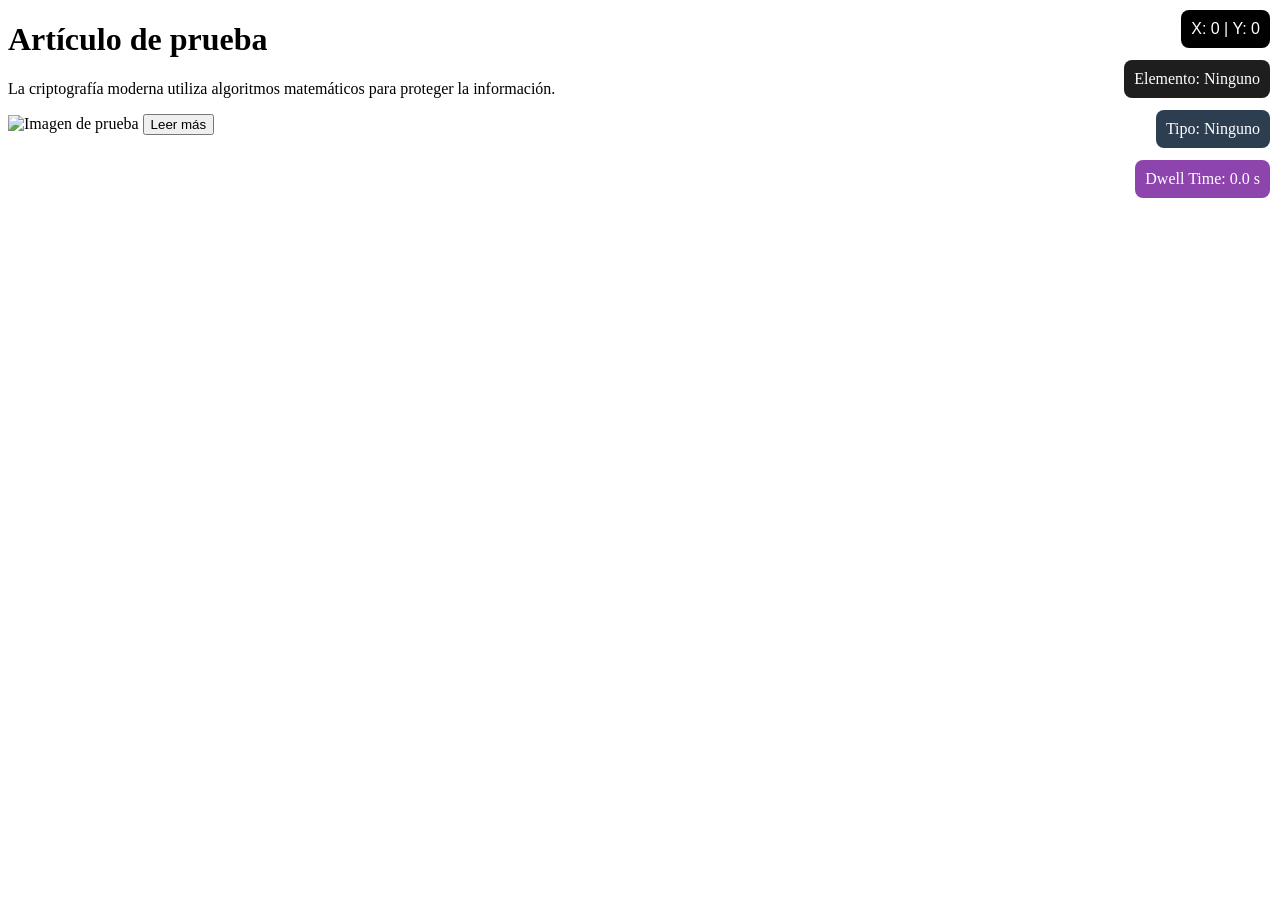
==== frontend/index.html @ d31e35bb "Implementacion de captura y tiempo" ====
<!DOCTYPE html>
<html lang="es">
<head>
    <meta charset="UTF-8">
    <title>Gaze Assistant</title>
    <link rel="stylesheet" href="css/styles.css">
</head>
<body>

    <h1>Artículo de prueba</h1>

    <p>
        La criptografía moderna utiliza algoritmos matemáticos para proteger la información.
    </p>

    <img src="https://via.placeholder.com/300" alt="Imagen de prueba">

    <button>Leer más</button>

    

    <div id="gaze-info">
        X: 0 | Y: 0
    </div>

    <div id="current-element">
        Elemento: Ninguno
    </div>

    <div id="content-type">
        Tipo: Ninguno
    </div>
    
    <div id="dwell-time">
        Dwell Time: 0.0 s
    </div>

    <script src="js/gaze.js"></script>
</body>
</html>
---- frontend/css/styles.css ----
#gaze-info {

    position: fixed;

    top: 10px;
    right: 10px;

    background: black;
    color: white;

    padding: 10px;

    border-radius: 8px;

    font-family: Arial;
}

#current-element {

    position: fixed;

    top: 60px;
    right: 10px;

    background: #1e1e1e;
    color: white;

    padding: 10px;

    border-radius: 8px;
}

#content-type {

    position: fixed;

    top: 110px;
    right: 10px;

    background: #2c3e50;
    color: white;

    padding: 10px;

    border-radius: 8px;
}

#dwell-time {

    position: fixed;

    top: 160px;
    right: 10px;

    background: #8e44ad;
    color: white;

    padding: 10px;

    border-radius: 8px;
}
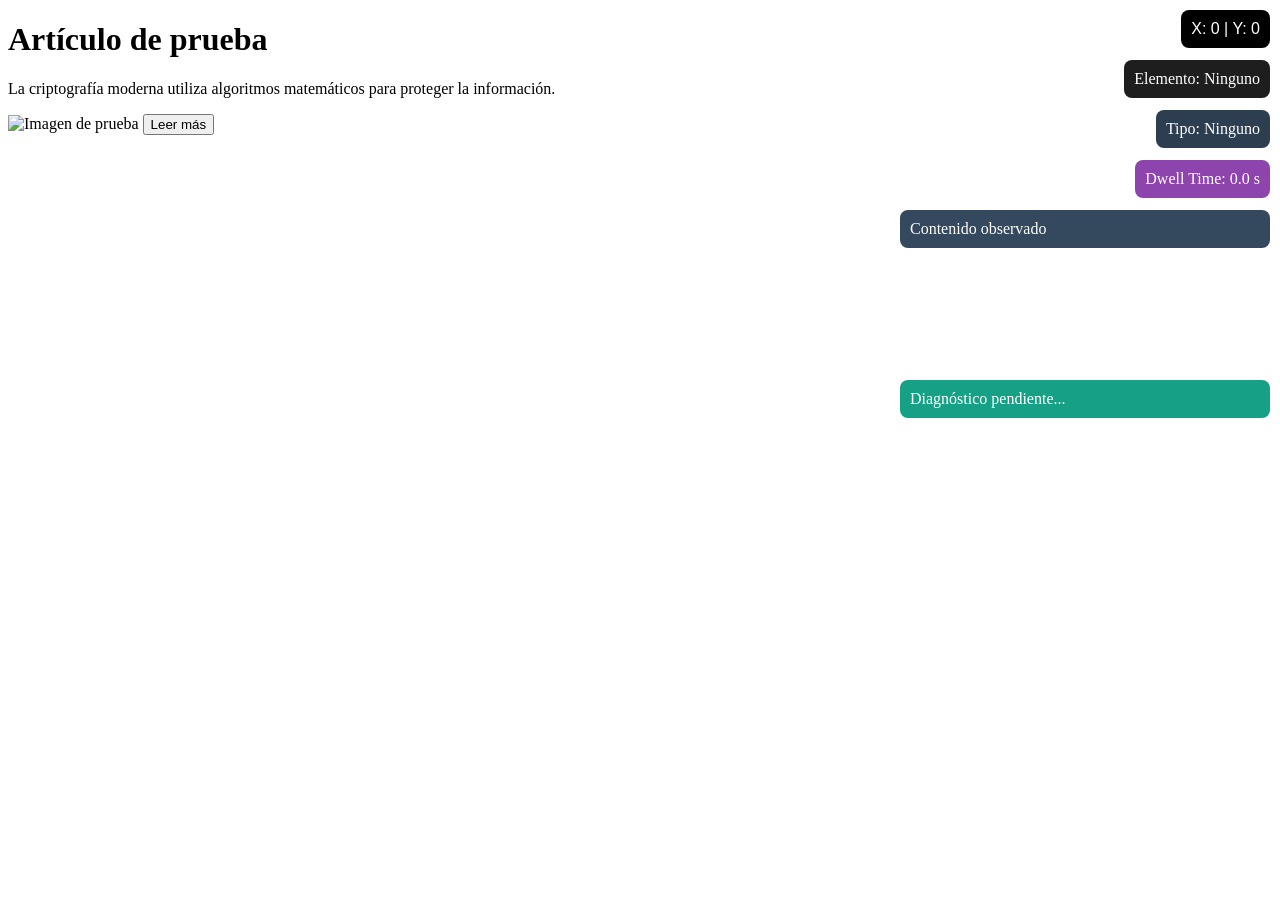
==== commit b767941a: "extracion y analizis" ====
--- a/frontend/index.html
+++ b/frontend/index.html
@@ -35,6 +35,14 @@
         Dwell Time: 0.0 s
     </div>
 
+    <div id="content-info">
+        Contenido observado
+    </div>
+
+    <div id="analysis-result">
+        Diagnóstico pendiente...
+    </div>
+
     <script src="js/gaze.js"></script>
 </body>
 </html>
--- a/frontend/css/styles.css
+++ b/frontend/css/styles.css
@@ -58,4 +58,40 @@
     padding: 10px;
 
     border-radius: 8px;
+}
+
+#content-info {
+
+    position: fixed;
+
+    top: 210px;
+    right: 10px;
+
+    width: 350px;
+
+    background: #34495e;
+    color: white;
+
+    padding: 10px;
+
+    border-radius: 8px;
+
+    overflow-wrap: break-word;
+}
+
+#analysis-result {
+
+    position: fixed;
+
+    top: 380px;
+    right: 10px;
+
+    width: 350px;
+
+    background: #16a085;
+    color: white;
+
+    padding: 10px;
+
+    border-radius: 8px;
 }
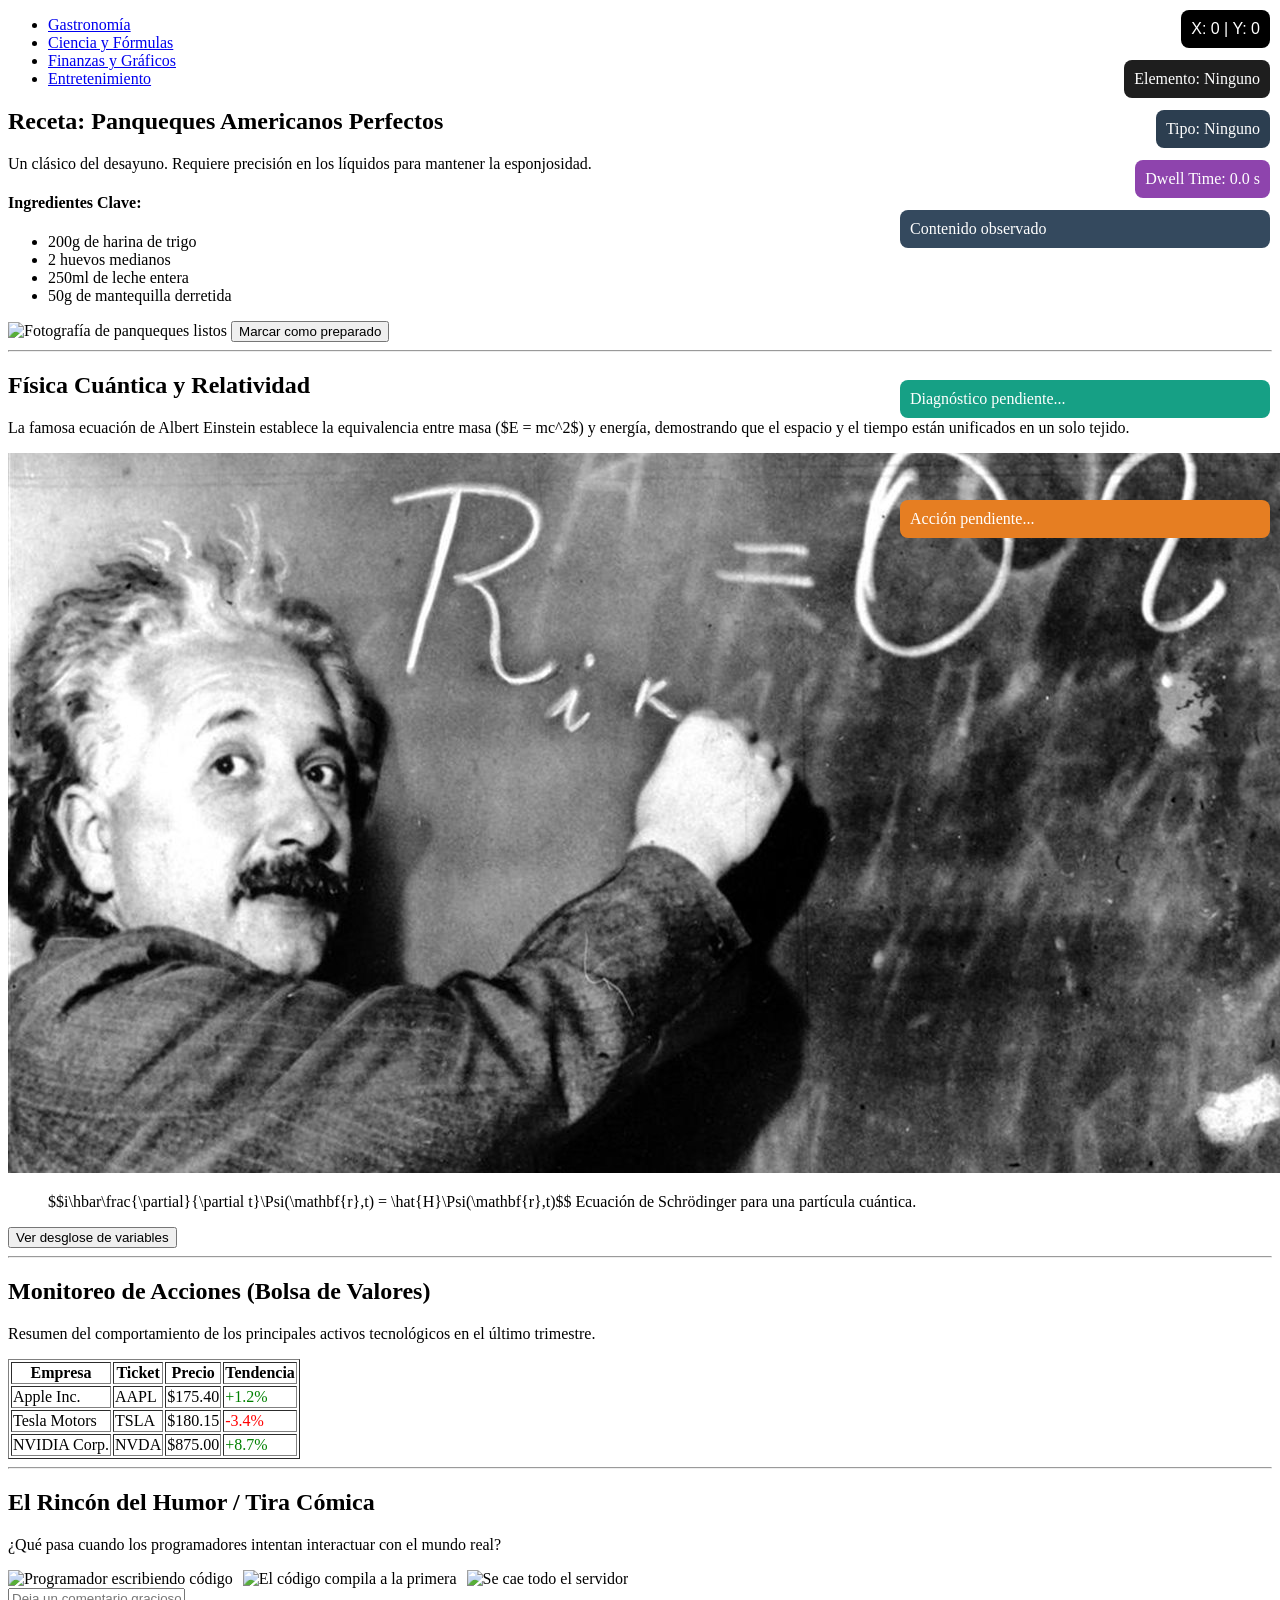
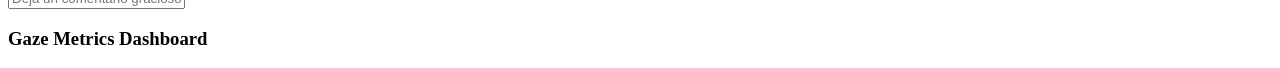
==== commit f64f7d3c: "pruebas" ====
--- a/frontend/index.html
+++ b/frontend/index.html
@@ -2,47 +2,125 @@
 <html lang="es">
 <head>
     <meta charset="UTF-8">
-    <title>Gaze Assistant</title>
+    <meta name="viewport" content="width=device-width, initial-scale=1.0">
+    <title>Gaze Assistant - Test de Variedad Cognitiva</title>
     <link rel="stylesheet" href="css/styles.css">
 </head>
 <body>
 
-    <h1>Artículo de prueba</h1>
+    <nav id="main-nav">
+        <ul>
+            <li><a href="#receta" id="nav-receta">Gastronomía</a></li>
+            <li><a href="#ciencia" id="nav-ciencia">Ciencia y Fórmulas</a></li>
+            <li><a href="#finanzas" id="nav-finanzas">Finanzas y Gráficos</a></li>
+            <li><a href="#entretenimiento" id="nav-fun">Entretenimiento</a></li>
+        </ul>
+    </nav>
 
-    <p>
-        La criptografía moderna utiliza algoritmos matemáticos para proteger la información.
-    </p>
+    <main id="main-content">
 
-    <img src="https://via.placeholder.com/300" alt="Imagen de prueba">
+        <section id="receta">
+            <h1>Receta: Panqueques Americanos Perfectos</h1>
+            <p class="text-block">Un clásico del desayuno. Requiere precisión en los líquidos para mantener la esponjosidad.</p>
+            
+            <div class="recipe-box">
+                <h4>Ingredientes Clave:</h4>
+                <ul>
+                    <li id="ing-1">200g de harina de trigo</li>
+                    <li id="ing-2">2 huevos medianos</li>
+                    <li id="ing-3">250ml de leche entera</li>
+                    <li id="ing-4">50g de mantequilla derretida</li>
+                </ul>
+            </div>
+            
+            <img src="https://via.placeholder.com/350x200?text=Foto+Panqueques" alt="Fotografía de panqueques listos" id="img-receta">
+            <button id="btn-cocinar">Marcar como preparado</button>
+        </section>
 
-    <button>Leer más</button>
+        <hr>
 
+        <section id="ciencia">
+            <h2>Física Cuántica y Relatividad</h2>
+            <p class="text-block">
+                La famosa ecuación de Albert Einstein establece la equivalencia entre masa ($E = mc^2$) y energía, 
+                demostrando que el espacio y el tiempo están unificados en un solo tejido.
+            </p>
+            <img src="/backend/test_images/einstein.jpg">
+            <blockquote id="formula-destacada">
+                $$i\hbar\frac{\partial}{\partial t}\Psi(\mathbf{r},t) = \hat{H}\Psi(\mathbf{r},t)$$
+                <span class="caption">Ecuación de Schrödinger para una partícula cuántica.</span>
+            </blockquote>
+
+            <button id="btn-explicacion">Ver desglose de variables</button>
+        </section>
+
+        <hr>
+
+        <section id="finanzas">
+            <h2>Monitoreo de Acciones (Bolsa de Valores)</h2>
+            <p class="text-block">Resumen del comportamiento de los principales activos tecnológicos en el último trimestre.</p>
+            
+            <table border="1" id="tabla-acciones">
+                <thead>
+                    <tr>
+                        <th>Empresa</th>
+                        <th>Ticket</th>
+                        <th>Precio</th>
+                        <th>Tendencia</th>
+                    </tr>
+                </thead>
+                <tbody>
+                    <tr id="row-tech-1">
+                        <td>Apple Inc.</td>
+                        <td>AAPL</td>
+                        <td>$175.40</td>
+                        <td style="color: green;">+1.2%</td>
+                    </tr>
+                    <tr id="row-tech-2">
+                        <td>Tesla Motors</td>
+                        <td>TSLA</td>
+                        <td>$180.15</td>
+                        <td style="color: red;">-3.4%</td>
+                    </tr>
+                    <tr id="row-tech-3">
+                        <td>NVIDIA Corp.</td>
+                        <td>NVDA</td>
+                        <td>$875.00</td>
+                        <td style="color: green;">+8.7%</td>
+                    </tr>
+                </tbody>
+            </table>
+        </section>
+
+        <hr>
+
+        <section id="entretenimiento">
+            <h2>El Rincón del Humor / Tira Cómica</h2>
+            <p class="text-block">¿Qué pasa cuando los programadores intentan interactuar con el mundo real?</p>
+            
+            <div class="comic-strip" style="display: flex; gap: 10px;">
+                <img src="https://via.placeholder.com/150x150?text=Viñeta+1" alt="Programador escribiendo código" id="meme-v1">
+                <img src="https://via.placeholder.com/150x150?text=Viñeta+2" alt="El código compila a la primera" id="meme-v2">
+                <img src="https://via.placeholder.com/150x150?text=Viñeta+3" alt="Se cae todo el servidor" id="meme-v3">
+            </div>
+            
+            <input type="text" id="input-comentario" placeholder="Deja un comentario gracioso aquí...">
+        </section>
+
+    </main>
+
+    <aside id="gaze-dashboard">
+        <h3>Gaze Metrics Dashboard</h3>
+        <div id="gaze-info">X: 0 | Y: 0</div>
+        <div id="current-element">Elemento: Ninguno</div>
+        <div id="content-type">Tipo: Ninguno</div>
+        <div id="dwell-time">Dwell Time: 0.0 s</div>
+        <div id="content-info">Contenido observado</div>
+        <div id="analysis-result">Diagnóstico pendiente...</div>
+        <div id="assistant-action">Acción pendiente...</div>
+        <div id="adaptive-tooltip">Asistencia Inteligente</div>
+    </aside>
     
-
-    <div id="gaze-info">
-        X: 0 | Y: 0
-    </div>
-
-    <div id="current-element">
-        Elemento: Ninguno
-    </div>
-
-    <div id="content-type">
-        Tipo: Ninguno
-    </div>
-    
-    <div id="dwell-time">
-        Dwell Time: 0.0 s
-    </div>
-
-    <div id="content-info">
-        Contenido observado
-    </div>
-
-    <div id="analysis-result">
-        Diagnóstico pendiente...
-    </div>
-
     <script src="js/gaze.js"></script>
 </body>
 </html>
--- a/frontend/css/styles.css
+++ b/frontend/css/styles.css
@@ -94,4 +94,45 @@
     padding: 10px;
 
     border-radius: 8px;
+}
+
+#assistant-action {
+
+    position: fixed;
+
+    top: 500px;
+    right: 10px;
+
+    width: 350px;
+
+    background: #e67e22;
+    color: white;
+
+    padding: 10px;
+
+    border-radius: 8px;
+}
+
+
+#adaptive-tooltip {
+
+    position: fixed;
+
+    bottom: 20px;
+    left: 20px;
+
+    width: 350px;
+
+    background: #2ecc71;
+    color: white;
+
+    padding: 15px;
+
+    border-radius: 10px;
+
+    font-size: 14px;
+
+    display: none;
+
+    z-index: 9999;
 }
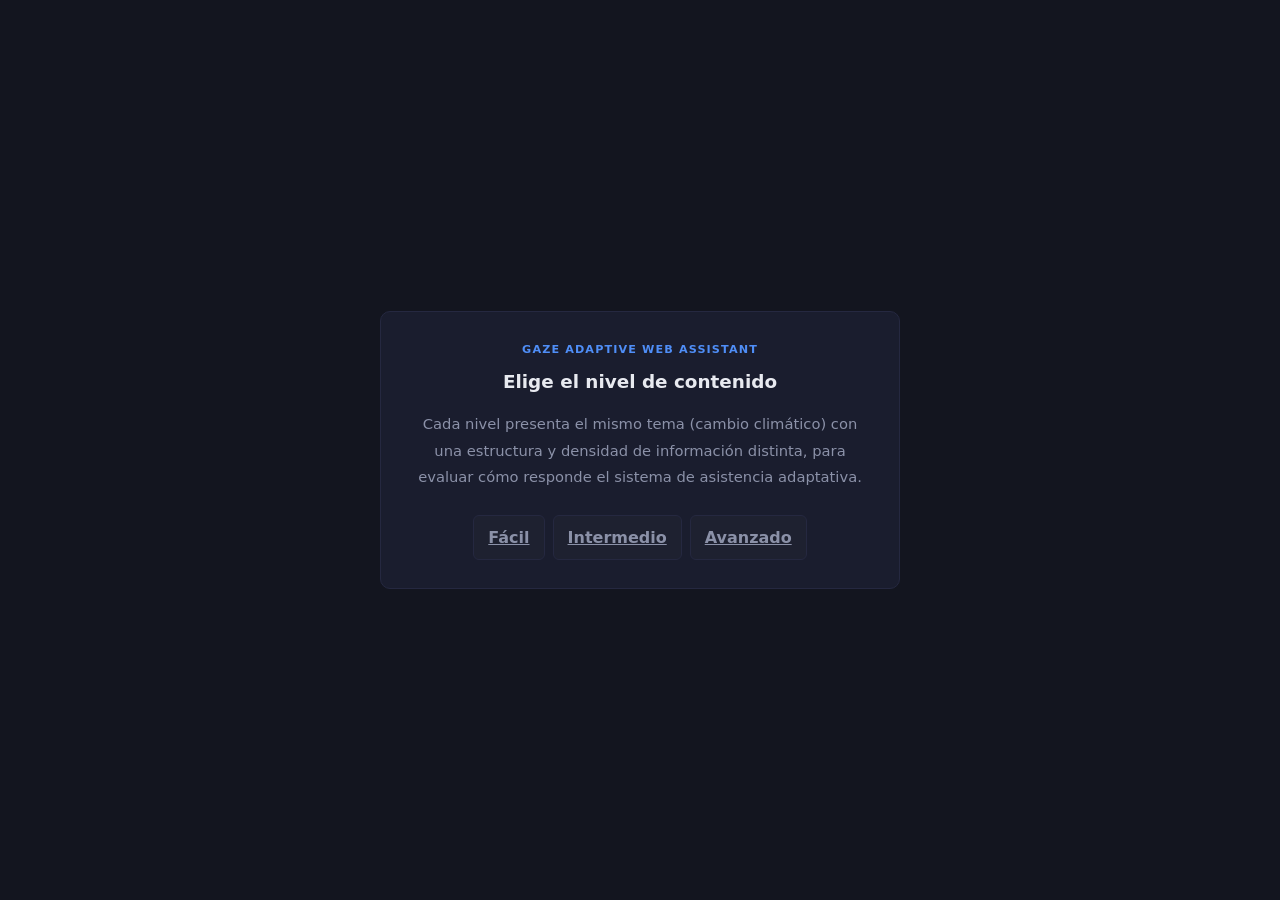
==== commit d7ef4ae2: "Nivel diseñado para gráficas, evaluación reproducible, puente Tobii y limpieza del repositorio" ====
--- a/frontend/index.html
+++ b/frontend/index.html
@@ -1,126 +1,27 @@
-<!DOCTYPE html>
-<html lang="es">
-<head>
-    <meta charset="UTF-8">
-    <meta name="viewport" content="width=device-width, initial-scale=1.0">
-    <title>Gaze Assistant - Test de Variedad Cognitiva</title>
-    <link rel="stylesheet" href="css/styles.css">
-</head>
-<body>
-
-    <nav id="main-nav">
-        <ul>
-            <li><a href="#receta" id="nav-receta">Gastronomía</a></li>
-            <li><a href="#ciencia" id="nav-ciencia">Ciencia y Fórmulas</a></li>
-            <li><a href="#finanzas" id="nav-finanzas">Finanzas y Gráficos</a></li>
-            <li><a href="#entretenimiento" id="nav-fun">Entretenimiento</a></li>
-        </ul>
-    </nav>
-
-    <main id="main-content">
-
-        <section id="receta">
-            <h1>Receta: Panqueques Americanos Perfectos</h1>
-            <p class="text-block">Un clásico del desayuno. Requiere precisión en los líquidos para mantener la esponjosidad.</p>
-            
-            <div class="recipe-box">
-                <h4>Ingredientes Clave:</h4>
-                <ul>
-                    <li id="ing-1">200g de harina de trigo</li>
-                    <li id="ing-2">2 huevos medianos</li>
-                    <li id="ing-3">250ml de leche entera</li>
-                    <li id="ing-4">50g de mantequilla derretida</li>
-                </ul>
-            </div>
-            
-            <img src="https://via.placeholder.com/350x200?text=Foto+Panqueques" alt="Fotografía de panqueques listos" id="img-receta">
-            <button id="btn-cocinar">Marcar como preparado</button>
-        </section>
-
-        <hr>
-
-        <section id="ciencia">
-            <h2>Física Cuántica y Relatividad</h2>
-            <p class="text-block">
-                La famosa ecuación de Albert Einstein establece la equivalencia entre masa ($E = mc^2$) y energía, 
-                demostrando que el espacio y el tiempo están unificados en un solo tejido.
-            </p>
-            <img src="/backend/test_images/einstein.jpg">
-            <blockquote id="formula-destacada">
-                $$i\hbar\frac{\partial}{\partial t}\Psi(\mathbf{r},t) = \hat{H}\Psi(\mathbf{r},t)$$
-                <span class="caption">Ecuación de Schrödinger para una partícula cuántica.</span>
-            </blockquote>
-
-            <button id="btn-explicacion">Ver desglose de variables</button>
-        </section>
-
-        <hr>
-
-        <section id="finanzas">
-            <h2>Monitoreo de Acciones (Bolsa de Valores)</h2>
-            <p class="text-block">Resumen del comportamiento de los principales activos tecnológicos en el último trimestre.</p>
-            
-            <table border="1" id="tabla-acciones">
-                <thead>
-                    <tr>
-                        <th>Empresa</th>
-                        <th>Ticket</th>
-                        <th>Precio</th>
-                        <th>Tendencia</th>
-                    </tr>
-                </thead>
-                <tbody>
-                    <tr id="row-tech-1">
-                        <td>Apple Inc.</td>
-                        <td>AAPL</td>
-                        <td>$175.40</td>
-                        <td style="color: green;">+1.2%</td>
-                    </tr>
-                    <tr id="row-tech-2">
-                        <td>Tesla Motors</td>
-                        <td>TSLA</td>
-                        <td>$180.15</td>
-                        <td style="color: red;">-3.4%</td>
-                    </tr>
-                    <tr id="row-tech-3">
-                        <td>NVIDIA Corp.</td>
-                        <td>NVDA</td>
-                        <td>$875.00</td>
-                        <td style="color: green;">+8.7%</td>
-                    </tr>
-                </tbody>
-            </table>
-        </section>
-
-        <hr>
-
-        <section id="entretenimiento">
-            <h2>El Rincón del Humor / Tira Cómica</h2>
-            <p class="text-block">¿Qué pasa cuando los programadores intentan interactuar con el mundo real?</p>
-            
-            <div class="comic-strip" style="display: flex; gap: 10px;">
-                <img src="https://via.placeholder.com/150x150?text=Viñeta+1" alt="Programador escribiendo código" id="meme-v1">
-                <img src="https://via.placeholder.com/150x150?text=Viñeta+2" alt="El código compila a la primera" id="meme-v2">
-                <img src="https://via.placeholder.com/150x150?text=Viñeta+3" alt="Se cae todo el servidor" id="meme-v3">
-            </div>
-            
-            <input type="text" id="input-comentario" placeholder="Deja un comentario gracioso aquí...">
-        </section>
-
-    </main>
-
-    <aside id="gaze-dashboard">
-        <h3>Gaze Metrics Dashboard</h3>
-        <div id="gaze-info">X: 0 | Y: 0</div>
-        <div id="current-element">Elemento: Ninguno</div>
-        <div id="content-type">Tipo: Ninguno</div>
-        <div id="dwell-time">Dwell Time: 0.0 s</div>
-        <div id="content-info">Contenido observado</div>
-        <div id="analysis-result">Diagnóstico pendiente...</div>
-        <div id="assistant-action">Acción pendiente...</div>
-        <div id="adaptive-tooltip">Asistencia Inteligente</div>
-    </aside>
-    
-    <script src="js/gaze.js"></script>
-</body>
-</html>+<!DOCTYPE html>
+<html lang="es">
+<head>
+    <meta charset="UTF-8" />
+    <meta name="viewport" content="width=device-width, initial-scale=1.0" />
+    <title>Gaze Adaptive Web Assistant</title>
+    <link rel="stylesheet" href="css/styles.css" />
+    <link rel="stylesheet" href="css/page.css" />
+</head>
+<body>
+    <div class="page-wrapper" style="display:flex; align-items:center; justify-content:center; padding:48px;">
+        <div class="article-card" style="max-width:520px; text-align:center;">
+            <div class="article-tag">Gaze Adaptive Web Assistant</div>
+            <h2 style="margin-bottom:16px;">Elige el nivel de contenido</h2>
+            <p style="margin-bottom:24px;">
+                Cada nivel presenta el mismo tema (cambio climático) con una estructura y densidad de
+                información distinta, para evaluar cómo responde el sistema de asistencia adaptativa.
+            </p>
+            <div class="difficulty-buttons" style="justify-content:center;">
+                <a class="difficulty-button" href="facil.html">Fácil</a>
+                <a class="difficulty-button" href="intermedio.html">Intermedio</a>
+                <a class="difficulty-button" href="avanzado.html">Avanzado</a>
+            </div>
+        </div>
+    </div>
+</body>
+</html>
--- a/frontend/css/styles.css
+++ b/frontend/css/styles.css
@@ -1,138 +1,349 @@
-#gaze-info {
-
-    position: fixed;
-
-    top: 10px;
-    right: 10px;
-
-    background: black;
-    color: white;
-
-    padding: 10px;
-
-    border-radius: 8px;
-
-    font-family: Arial;
-}
-
-#current-element {
-
-    position: fixed;
-
-    top: 60px;
-    right: 10px;
-
-    background: #1e1e1e;
-    color: white;
-
-    padding: 10px;
-
-    border-radius: 8px;
-}
-
-#content-type {
-
-    position: fixed;
-
-    top: 110px;
-    right: 10px;
-
-    background: #2c3e50;
-    color: white;
-
-    padding: 10px;
-
-    border-radius: 8px;
-}
-
-#dwell-time {
-
-    position: fixed;
-
-    top: 160px;
-    right: 10px;
-
-    background: #8e44ad;
-    color: white;
-
-    padding: 10px;
-
-    border-radius: 8px;
-}
-
-#content-info {
-
-    position: fixed;
-
-    top: 210px;
-    right: 10px;
-
-    width: 350px;
-
-    background: #34495e;
-    color: white;
-
-    padding: 10px;
-
-    border-radius: 8px;
-
-    overflow-wrap: break-word;
-}
-
-#analysis-result {
-
-    position: fixed;
-
-    top: 380px;
-    right: 10px;
-
-    width: 350px;
-
-    background: #16a085;
-    color: white;
-
-    padding: 10px;
-
-    border-radius: 8px;
-}
-
-#assistant-action {
-
-    position: fixed;
-
-    top: 500px;
-    right: 10px;
-
-    width: 350px;
-
-    background: #e67e22;
-    color: white;
-
-    padding: 10px;
-
-    border-radius: 8px;
-}
-
-
+/* ─── Variables ──────────────────────────────────────────────── */
+:root {
+    --bg:           #0f1117;
+    --bg-panel:     #1a1d27;
+    --bg-section:   #1e2130;
+    --bg-card:      #252838;
+    --border:       #2e3347;
+    --accent:       #4f8ef7;
+    --accent-soft:  rgba(79, 142, 247, 0.15);
+    --success:      #34d399;
+    --warning:      #fbbf24;
+    --danger:       #f87171;
+    --text-primary: #e8eaf0;
+    --text-secondary: #8b91a8;
+    --text-muted:   #555c75;
+    --tooltip-bg:   #1e2130;
+    --tooltip-border: #4f8ef7;
+    --radius:       10px;
+    --radius-sm:    6px;
+    --font-mono:    'JetBrains Mono', 'Fira Code', monospace;
+    --font-body:    'Inter', system-ui, -apple-system, sans-serif;
+    --transition:   0.2s ease;
+}
+
+/* ─── Reset ──────────────────────────────────────────────────── */
+*, *::before, *::after {
+    box-sizing: border-box;
+    margin: 0;
+    padding: 0;
+}
+
+html {
+    font-size: 16px;
+    scroll-behavior: smooth;
+}
+
+body {
+    background-color: var(--bg);
+    color: var(--text-primary);
+    font-family: var(--font-body);
+    line-height: 1.7;
+    min-height: 100vh;
+}
+
+/* ─── Layout ─────────────────────────────────────────────────── */
+.layout {
+    display: grid;
+    grid-template-columns: 280px 1fr;
+    min-height: 100vh;
+}
+
+/* ─── Panel lateral de debug ─────────────────────────────────── */
+.debug-panel {
+    background-color: var(--bg-panel);
+    border-right: 1px solid var(--border);
+    padding: 24px 16px;
+    position: sticky;
+    top: 0;
+    height: 100vh;
+    overflow-y: auto;
+    display: flex;
+    flex-direction: column;
+    gap: 20px;
+}
+
+.debug-header {
+    display: flex;
+    align-items: center;
+    gap: 10px;
+    padding-bottom: 16px;
+    border-bottom: 1px solid var(--border);
+}
+
+.debug-header h2 {
+    font-size: 0.85rem;
+    font-weight: 600;
+    color: var(--text-secondary);
+    text-transform: uppercase;
+    letter-spacing: 0.08em;
+}
+
+/* Dot de estado animado */
+.status-dot {
+    width: 8px;
+    height: 8px;
+    border-radius: 50%;
+    background-color: var(--text-muted);
+    flex-shrink: 0;
+    transition: background-color var(--transition);
+}
+
+.status-dot.active {
+    background-color: var(--success);
+    box-shadow: 0 0 6px var(--success);
+    animation: pulse 1.5s infinite;
+}
+
+.status-dot.analyzing {
+    background-color: var(--warning);
+    box-shadow: 0 0 6px var(--warning);
+    animation: pulse 0.8s infinite;
+}
+
+@keyframes pulse {
+    0%, 100% { opacity: 1; }
+    50%       { opacity: 0.4; }
+}
+
+.debug-section {
+    display: flex;
+    flex-direction: column;
+    gap: 6px;
+}
+
+.debug-label {
+    font-size: 0.7rem;
+    font-weight: 600;
+    color: var(--text-muted);
+    text-transform: uppercase;
+    letter-spacing: 0.07em;
+}
+
+.debug-value {
+    font-family: var(--font-mono);
+    font-size: 0.8rem;
+    color: var(--text-primary);
+    background-color: var(--bg-card);
+    padding: 6px 10px;
+    border-radius: var(--radius-sm);
+    border: 1px solid var(--border);
+    word-break: break-all;
+}
+
+/* Barra de dwell time */
+.dwell-bar-container {
+    height: 6px;
+    background-color: var(--bg-card);
+    border-radius: 99px;
+    overflow: hidden;
+    border: 1px solid var(--border);
+}
+
+.dwell-bar {
+    height: 100%;
+    width: 0%;
+    background: linear-gradient(90deg, var(--accent), var(--success));
+    border-radius: 99px;
+    transition: width 0.1s linear;
+}
+
+/* Tarjeta de análisis */
+.analysis-card {
+    background-color: var(--bg-card);
+    border: 1px solid var(--border);
+    border-radius: var(--radius-sm);
+    padding: 10px 12px;
+    font-size: 0.78rem;
+    line-height: 1.6;
+    min-height: 80px;
+    color: var(--text-primary);
+}
+
+.analysis-card .placeholder {
+    color: var(--text-muted);
+    font-style: italic;
+}
+
+.analysis-card .concept {
+    font-weight: 600;
+    color: var(--accent);
+    margin-bottom: 4px;
+}
+
+.analysis-assistance {
+    margin-top: 6px;
+    color: var(--text-secondary);
+    font-size: 0.75rem;
+}
+
+.analysis-card .badge {
+    display: inline-block;
+    padding: 1px 7px;
+    border-radius: 99px;
+    font-size: 0.68rem;
+    font-weight: 600;
+    margin-bottom: 4px;
+}
+
+.badge.low      { background: rgba(52,211,153,0.15); color: var(--success); }
+.badge.medium   { background: rgba(251,191,36,0.15);  color: var(--warning); }
+.badge.high     { background: rgba(248,113,113,0.15); color: var(--danger);  }
+
+/* ─── Área de contenido ──────────────────────────────────────── */
+.content-area {
+    padding: 48px 56px;
+    max-width: 860px;
+}
+
+/* Header de la página */
+.page-header {
+    margin-bottom: 48px;
+    padding-bottom: 24px;
+    border-bottom: 1px solid var(--border);
+}
+
+.page-header h1 {
+    font-size: 1.8rem;
+    font-weight: 700;
+    color: var(--text-primary);
+    margin-bottom: 8px;
+}
+
+.subtitle {
+    color: var(--text-secondary);
+    font-size: 0.95rem;
+}
+
+/* Secciones de contenido */
+.content-section {
+    margin-bottom: 48px;
+    padding: 28px 32px;
+    background-color: var(--bg-section);
+    border-radius: var(--radius);
+    border: 1px solid var(--border);
+    transition: border-color var(--transition);
+}
+
+.content-section:hover {
+    border-color: rgba(79, 142, 247, 0.3);
+}
+
+.content-section h2 {
+    font-size: 1.2rem;
+    font-weight: 700;
+    color: var(--text-primary);
+    margin-bottom: 16px;
+    padding-bottom: 10px;
+    border-bottom: 1px solid var(--border);
+}
+
+.content-section h3 {
+    font-size: 1rem;
+    font-weight: 600;
+    color: var(--accent);
+    margin: 20px 0 10px;
+}
+
+.content-section p {
+    color: var(--text-secondary);
+    font-size: 0.95rem;
+    margin-bottom: 14px;
+    line-height: 1.8;
+}
+
+.content-section p:last-child {
+    margin-bottom: 0;
+}
+
+/* Grid de imágenes */
+.image-grid {
+    display: grid;
+    grid-template-columns: 1fr 1fr;
+    gap: 20px;
+    margin-top: 8px;
+}
+
+figure {
+    display: flex;
+    flex-direction: column;
+    gap: 8px;
+}
+
+figure img {
+    width: 100%;
+    aspect-ratio: 4/3;
+    object-fit: cover;
+    border-radius: var(--radius-sm);
+    border: 1px solid var(--border);
+    display: block;
+    transition: border-color var(--transition);
+    cursor: crosshair;
+}
+
+figure img:hover {
+    border-color: var(--accent);
+}
+
+figcaption {
+    font-size: 0.78rem;
+    color: var(--text-muted);
+    text-align: center;
+}
+
+/* ─── Tooltip adaptativo ─────────────────────────────────────── */
 #adaptive-tooltip {
-
-    position: fixed;
-
-    bottom: 20px;
-    left: 20px;
-
-    width: 350px;
-
-    background: #2ecc71;
-    color: white;
-
-    padding: 15px;
-
-    border-radius: 10px;
-
-    font-size: 14px;
-
     display: none;
-
+    position: absolute;
     z-index: 9999;
-}+    max-width: 300px;
+    background-color: var(--tooltip-bg);
+    color: var(--text-primary);
+    border: 1px solid var(--tooltip-border);
+    border-radius: var(--radius);
+    padding: 12px 16px;
+    font-size: 0.85rem;
+    line-height: 1.6;
+    box-shadow:
+        0 0 0 1px rgba(79,142,247,0.2),
+        0 8px 32px rgba(0,0,0,0.5);
+    animation: fadeIn 0.2s ease;
+    pointer-events: none;
+}
+
+#adaptive-tooltip::before {
+    content: "Asistencia IA";
+    display: block;
+    font-size: 0.65rem;
+    font-weight: 700;
+    color: var(--accent);
+    text-transform: uppercase;
+    letter-spacing: 0.1em;
+    margin-bottom: 6px;
+}
+
+@keyframes fadeIn {
+    from { opacity: 0; transform: translateY(4px); }
+    to   { opacity: 1; transform: translateY(0); }
+}
+
+/* ─── Highlight del elemento observado ───────────────────────── */
+.gaze-highlight {
+    outline: 2px solid rgba(79, 142, 247, 0.5) !important;
+    outline-offset: 3px !important;
+    border-radius: 4px !important;
+    transition: outline var(--transition) !important;
+}
+
+/* ─── Ocultar panel de debug (?debug=0) ──────────────────────── */
+.layout.no-debug { grid-template-columns: 1fr; }
+.debug-panel.is-hidden { display: none; }
+
+/* ─── Scrollbar ──────────────────────────────────────────────── */
+::-webkit-scrollbar       { width: 6px; }
+::-webkit-scrollbar-track { background: var(--bg-panel); }
+::-webkit-scrollbar-thumb {
+    background: var(--border);
+    border-radius: 99px;
+}
+::-webkit-scrollbar-thumb:hover { background: var(--text-muted); }
--- a/frontend/css/page.css
+++ b/frontend/css/page.css
@@ -0,0 +1,728 @@
+/* ─── Variables adicionales de página ───────────────────────── */
+.difficulty-selector {
+    display: flex;
+    align-items: center;
+    justify-content: space-between;
+    gap: 24px;
+    margin-bottom: 24px;
+    padding: 20px;
+    background: var(--card-bg);
+    border: 1px solid var(--card-border);
+    border-radius: var(--radius);
+}
+
+.difficulty-selector h1 {
+    margin: 8px 0 2px;
+    font-size: 1.5rem;
+}
+
+.difficulty-selector p {
+    color: var(--text-secondary);
+}
+
+.difficulty-buttons {
+    display: flex;
+    gap: 8px;
+    flex-shrink: 0;
+}
+
+.difficulty-button {
+    padding: 8px 14px;
+    border: 1px solid var(--card-border);
+    border-radius: var(--radius-sm);
+    background: var(--bg-section);
+    color: var(--text-secondary);
+    cursor: pointer;
+    font-weight: 600;
+}
+
+.difficulty-button:hover,
+.difficulty-button.is-active {
+    background: var(--accent);
+    border-color: var(--accent);
+    color: #fff;
+}
+
+.difficulty-text[hidden] {
+    display: none;
+}
+:root {
+    --page-bg:      #13151f;
+    --card-bg:      #1a1d2e;
+    --card-border:  #252840;
+    --nav-bg:       #0d0f1a;
+    --tag-blue:     rgba(79,142,247,0.15);
+    --tag-blue-text:#4f8ef7;
+}
+
+/* ─── Wrapper de página ──────────────────────────────────────── */
+.page-wrapper {
+    background-color: var(--page-bg);
+    min-height: 100vh;
+    flex: 1;
+}
+
+/* ─── Navbar ─────────────────────────────────────────────────── */
+.navbar {
+    display: flex;
+    align-items: center;
+    justify-content: space-between;
+    padding: 14px 48px;
+    background-color: var(--nav-bg);
+    border-bottom: 1px solid var(--card-border);
+    position: sticky;
+    top: 0;
+    z-index: 100;
+    gap: 24px;
+}
+
+.nav-logo {
+    font-size: 1.3rem;
+    font-weight: 800;
+    color: var(--accent);
+    letter-spacing: -0.03em;
+    flex-shrink: 0;
+}
+
+.nav-links {
+    display: flex;
+    gap: 24px;
+}
+
+.nav-links a {
+    color: var(--text-secondary);
+    text-decoration: none;
+    font-size: 0.88rem;
+    font-weight: 500;
+    transition: color var(--transition);
+}
+
+.nav-links a:hover { color: var(--text-primary); }
+
+.nav-actions {
+    display: flex;
+    gap: 10px;
+    flex-shrink: 0;
+}
+
+/* ─── Botones ────────────────────────────────────────────────── */
+.btn-primary {
+    background-color: var(--accent);
+    color: #fff;
+    border: none;
+    padding: 8px 18px;
+    border-radius: var(--radius-sm);
+    font-size: 0.85rem;
+    font-weight: 600;
+    cursor: pointer;
+    transition: opacity var(--transition);
+}
+.btn-primary:hover { opacity: 0.85; }
+
+.btn-primary.btn-lg {
+    padding: 12px 28px;
+    font-size: 0.95rem;
+    border-radius: var(--radius);
+}
+
+.btn-outline {
+    background: transparent;
+    color: var(--text-secondary);
+    border: 1px solid var(--card-border);
+    padding: 8px 18px;
+    border-radius: var(--radius-sm);
+    font-size: 0.85rem;
+    font-weight: 500;
+    cursor: pointer;
+    transition: border-color var(--transition), color var(--transition);
+}
+.btn-outline:hover {
+    border-color: var(--accent);
+    color: var(--text-primary);
+}
+
+.btn-outline-sm {
+    background: transparent;
+    color: var(--accent);
+    border: 1px solid var(--tag-blue);
+    padding: 5px 12px;
+    border-radius: var(--radius-sm);
+    font-size: 0.78rem;
+    font-weight: 500;
+    cursor: pointer;
+}
+
+.btn-ghost {
+    background: transparent;
+    color: var(--text-secondary);
+    border: none;
+    padding: 12px 20px;
+    font-size: 0.9rem;
+    cursor: pointer;
+}
+.btn-ghost:hover { color: var(--text-primary); }
+
+.btn-icon {
+    background: var(--card-bg);
+    color: var(--text-secondary);
+    border: 1px solid var(--card-border);
+    padding: 6px 14px;
+    border-radius: var(--radius-sm);
+    font-size: 0.82rem;
+    cursor: pointer;
+}
+
+.btn-tag {
+    background: var(--tag-blue);
+    color: var(--tag-blue-text);
+    border: none;
+    padding: 4px 12px;
+    border-radius: 99px;
+    font-size: 0.75rem;
+    font-weight: 600;
+    cursor: pointer;
+}
+
+/* ─── Hero ───────────────────────────────────────────────────── */
+.hero-section {
+    padding: 48px 48px 0;
+    max-width: 860px;
+}
+
+.hero-tag {
+    font-size: 0.75rem;
+    font-weight: 700;
+    color: var(--accent);
+    text-transform: uppercase;
+    letter-spacing: 0.1em;
+    margin-bottom: 14px;
+}
+
+.hero-title {
+    font-size: 2rem;
+    font-weight: 800;
+    color: var(--text-primary);
+    line-height: 1.25;
+    letter-spacing: -0.02em;
+    margin-bottom: 18px;
+}
+
+.hero-lead {
+    font-size: 1.05rem;
+    color: var(--text-secondary);
+    line-height: 1.75;
+    margin-bottom: 18px;
+}
+
+.hero-meta {
+    display: flex;
+    align-items: center;
+    justify-content: space-between;
+    font-size: 0.82rem;
+    color: var(--text-muted);
+    margin-bottom: 24px;
+}
+
+.hero-actions { display: flex; gap: 8px; }
+
+.hero-image {
+    width: 100%;
+    max-height: 420px;
+    object-fit: cover;
+    border-radius: var(--radius);
+    border: 1px solid var(--card-border);
+    display: block;
+    margin-bottom: 48px;
+}
+
+/* ─── Grid principal ─────────────────────────────────────────── */
+.content-grid {
+    display: grid;
+    grid-template-columns: 1fr 320px;
+    gap: 32px;
+    padding: 0 48px 48px;
+    align-items: start;
+}
+
+/* ─── Columna principal ──────────────────────────────────────── */
+.main-column {
+    display: flex;
+    flex-direction: column;
+    gap: 28px;
+}
+
+/* ─── Artículo card ──────────────────────────────────────────── */
+.article-card {
+    background-color: var(--card-bg);
+    border: 1px solid var(--card-border);
+    border-radius: var(--radius);
+    padding: 28px;
+    transition: border-color var(--transition);
+}
+
+.article-card:hover { border-color: rgba(79,142,247,0.3); }
+
+.article-tag {
+    font-size: 0.7rem;
+    font-weight: 700;
+    color: var(--accent);
+    text-transform: uppercase;
+    letter-spacing: 0.1em;
+    margin-bottom: 10px;
+}
+
+.article-card h2 {
+    font-size: 1.15rem;
+    font-weight: 700;
+    color: var(--text-primary);
+    margin-bottom: 14px;
+    line-height: 1.4;
+}
+
+.article-card p {
+    color: var(--text-secondary);
+    font-size: 0.92rem;
+    line-height: 1.8;
+    margin-bottom: 18px;
+}
+
+.article-footer {
+    display: flex;
+    align-items: center;
+    gap: 8px;
+    flex-wrap: wrap;
+}
+
+/* ─── Stats ──────────────────────────────────────────────────── */
+.stats-row {
+    display: grid;
+    grid-template-columns: repeat(3, 1fr);
+    gap: 16px;
+}
+
+.stat-card {
+    background-color: var(--card-bg);
+    border: 1px solid var(--card-border);
+    border-radius: var(--radius);
+    padding: 20px;
+    display: flex;
+    flex-direction: column;
+    gap: 6px;
+}
+
+.stat-number {
+    font-size: 1.8rem;
+    font-weight: 800;
+    color: var(--accent);
+    letter-spacing: -0.03em;
+    font-family: var(--font-mono);
+}
+
+.stat-label {
+    font-size: 0.75rem;
+    color: var(--text-muted);
+    line-height: 1.5;
+}
+
+/* ─── Galería ────────────────────────────────────────────────── */
+.gallery-section {
+    background-color: var(--card-bg);
+    border: 1px solid var(--card-border);
+    border-radius: var(--radius);
+    padding: 24px;
+}
+
+.gallery-section h3 {
+    font-size: 0.95rem;
+    font-weight: 700;
+    color: var(--text-primary);
+    margin-bottom: 16px;
+    padding-bottom: 12px;
+    border-bottom: 1px solid var(--card-border);
+}
+
+.gallery-grid {
+    display: grid;
+    grid-template-columns: 1fr 1fr;
+    grid-template-rows: auto auto;
+    gap: 12px;
+}
+
+.gallery-item {
+    display: flex;
+    flex-direction: column;
+    gap: 6px;
+}
+
+.gallery-item--large {
+    grid-column: 1 / -1;
+}
+
+.gallery-item img {
+    width: 100%;
+    object-fit: cover;
+    border-radius: var(--radius-sm);
+    border: 1px solid var(--card-border);
+    display: block;
+    transition: border-color var(--transition);
+    cursor: crosshair;
+}
+
+.gallery-item--large img { max-height: 240px; }
+.gallery-item:not(.gallery-item--large) img { max-height: 140px; }
+
+.gallery-item img:hover { border-color: var(--accent); }
+
+.gallery-item figcaption {
+    font-size: 0.72rem;
+    color: var(--text-muted);
+}
+
+/* ─── CTA block ──────────────────────────────────────────────── */
+.cta-block {
+    background: linear-gradient(135deg, #1a1f3a, #1e2440);
+    border: 1px solid rgba(79,142,247,0.3);
+    border-radius: var(--radius);
+    padding: 32px;
+    text-align: center;
+}
+
+.cta-block h3 {
+    font-size: 1.15rem;
+    font-weight: 700;
+    color: var(--text-primary);
+    margin-bottom: 10px;
+}
+
+.cta-block p {
+    color: var(--text-secondary);
+    font-size: 0.9rem;
+    margin-bottom: 20px;
+    line-height: 1.6;
+}
+
+.cta-actions {
+    display: flex;
+    gap: 12px;
+    justify-content: center;
+    align-items: center;
+}
+
+/* ─── Columna lateral ────────────────────────────────────────── */
+.side-column {
+    display: flex;
+    flex-direction: column;
+    gap: 20px;
+    position: sticky;
+    top: 64px;
+}
+
+.widget {
+    background-color: var(--card-bg);
+    border: 1px solid var(--card-border);
+    border-radius: var(--radius);
+    padding: 20px;
+}
+
+.widget--highlight {
+    background: linear-gradient(135deg, #1a1f3a, #1e2440);
+    border-color: rgba(79,142,247,0.3);
+}
+
+.widget h4 {
+    font-size: 0.85rem;
+    font-weight: 700;
+    color: var(--text-primary);
+    margin-bottom: 14px;
+    padding-bottom: 10px;
+    border-bottom: 1px solid var(--card-border);
+}
+
+.widget p {
+    font-size: 0.83rem;
+    color: var(--text-secondary);
+    line-height: 1.6;
+    margin-bottom: 12px;
+}
+
+.widget input[type="text"],
+.widget input[type="email"] {
+    width: 100%;
+    background: var(--bg-card);
+    border: 1px solid var(--card-border);
+    border-radius: var(--radius-sm);
+    padding: 8px 12px;
+    color: var(--text-primary);
+    font-size: 0.85rem;
+    outline: none;
+    margin-bottom: 8px;
+}
+
+.widget input:focus {
+    border-color: var(--accent);
+}
+
+.search-box {
+    display: flex;
+    gap: 8px;
+}
+
+.search-box input { margin-bottom: 0; flex: 1; }
+
+/* Lista de tendencias */
+.trending-list {
+    list-style: none;
+    display: flex;
+    flex-direction: column;
+    gap: 14px;
+}
+
+.trending-list li {
+    display: flex;
+    gap: 12px;
+    align-items: flex-start;
+}
+
+.trend-num {
+    font-family: var(--font-mono);
+    font-size: 0.7rem;
+    font-weight: 700;
+    color: var(--accent);
+    flex-shrink: 0;
+    padding-top: 2px;
+}
+
+.trending-list a {
+    color: var(--text-secondary);
+    text-decoration: none;
+    font-size: 0.82rem;
+    line-height: 1.5;
+    transition: color var(--transition);
+}
+.trending-list a:hover { color: var(--text-primary); }
+
+/* Quote block */
+.quote-block {
+    border-left: 3px solid var(--accent);
+    padding-left: 14px;
+    margin: 0;
+}
+
+.quote-block p {
+    font-size: 0.85rem;
+    color: var(--text-secondary);
+    line-height: 1.7;
+    font-style: italic;
+    margin-bottom: 8px;
+}
+
+.quote-block cite {
+    font-size: 0.75rem;
+    color: var(--text-muted);
+    font-style: normal;
+}
+
+/* ─── Selector de nivel (navegación entre páginas) ────────────── */
+.level-nav {
+    display: flex;
+    gap: 8px;
+    padding: 14px 48px;
+    background-color: var(--nav-bg);
+    border-bottom: 1px solid var(--card-border);
+}
+
+.level-link {
+    padding: 6px 14px;
+    border: 1px solid var(--card-border);
+    border-radius: var(--radius-sm);
+    background: var(--bg-section);
+    color: var(--text-secondary);
+    text-decoration: none;
+    font-size: 0.82rem;
+    font-weight: 600;
+    transition: background var(--transition), color var(--transition);
+}
+
+.level-link:hover { color: var(--text-primary); }
+
+.level-link.is-active {
+    background: var(--accent);
+    border-color: var(--accent);
+    color: #fff;
+}
+
+/* ─── Viñetas (nivel fácil) ────────────────────────────────────── */
+.bullet-list {
+    list-style: none;
+    display: flex;
+    flex-direction: column;
+    gap: 10px;
+}
+
+.bullet-list li {
+    display: flex;
+    gap: 10px;
+    align-items: flex-start;
+    color: var(--text-secondary);
+    font-size: 0.95rem;
+    line-height: 1.6;
+}
+
+.bullet-list li::before {
+    content: "●";
+    color: var(--accent);
+    flex-shrink: 0;
+}
+
+/* ─── Cuadro comparativo (nivel fácil) ─────────────────────────── */
+.compare-grid {
+    display: grid;
+    grid-template-columns: 1fr 1fr;
+    gap: 16px;
+}
+
+.compare-card {
+    background-color: var(--card-bg);
+    border: 1px solid var(--card-border);
+    border-radius: var(--radius);
+    padding: 18px;
+}
+
+.compare-card h4 {
+    font-size: 0.85rem;
+    color: var(--accent);
+    margin-bottom: 10px;
+}
+
+.compare-card p {
+    color: var(--text-secondary);
+    font-size: 0.88rem;
+    line-height: 1.6;
+}
+
+/* ─── Tablas (nivel intermedio / avanzado) ─────────────────────── */
+.data-table {
+    width: 100%;
+    border-collapse: collapse;
+    font-size: 0.85rem;
+}
+
+.data-table caption {
+    text-align: left;
+    color: var(--text-muted);
+    font-size: 0.75rem;
+    margin-bottom: 8px;
+}
+
+.data-table th,
+.data-table td {
+    padding: 8px 10px;
+    border-bottom: 1px solid var(--card-border);
+    text-align: left;
+    color: var(--text-secondary);
+}
+
+.data-table th {
+    color: var(--text-primary);
+    font-weight: 700;
+    background-color: var(--bg-section);
+}
+
+/* ─── Gráficas (SVG inline) ─────────────────────────────────────── */
+.mini-chart {
+    background-color: var(--card-bg);
+    border: 1px solid var(--card-border);
+    border-radius: var(--radius);
+    padding: 14px;
+}
+
+.mini-chart svg { width: 100%; height: auto; display: block; }
+
+.chart-caption {
+    margin-top: 8px;
+    font-size: 0.72rem;
+    color: var(--text-muted);
+}
+
+/* ─── Nota destacada ────────────────────────────────────────────── */
+.note-box {
+    background-color: var(--card-bg);
+    border: 1px solid var(--card-border);
+    border-left: 3px solid var(--accent);
+    border-radius: var(--radius-sm);
+    padding: 12px 14px;
+    font-size: 0.85rem;
+    color: var(--text-secondary);
+    line-height: 1.6;
+}
+
+/* ─── Columnas divididas (nivel intermedio) ────────────────────── */
+.split-columns {
+    display: grid;
+    grid-template-columns: 1fr 280px;
+    gap: 20px;
+    align-items: start;
+}
+
+/* ─── Filas densas (nivel avanzado) ────────────────────────────── */
+.dense-row {
+    display: grid;
+    grid-template-columns: 1fr 1fr;
+    gap: 20px;
+    align-items: start;
+}
+
+.footnote {
+    font-size: 0.75rem;
+    color: var(--text-muted);
+    line-height: 1.5;
+}
+
+/* ─── Glosario desplegable (nivel intermedio) ──────────────────── */
+.glossary-panel {
+    background-color: var(--card-bg);
+    border: 1px solid var(--card-border);
+    border-radius: var(--radius);
+    padding: 16px 18px;
+    margin-bottom: 20px;
+    display: flex;
+    flex-direction: column;
+    gap: 10px;
+}
+
+.glossary-panel[hidden] { display: none; }
+
+.glossary-panel dt {
+    color: var(--accent);
+    font-weight: 700;
+    font-size: 0.85rem;
+}
+
+.glossary-panel dd {
+    color: var(--text-secondary);
+    font-size: 0.82rem;
+    margin: 2px 0 0;
+}
+
+/* ─── Footer ─────────────────────────────────────────────────── */
+.page-footer {
+    display: flex;
+    justify-content: space-between;
+    align-items: center;
+    padding: 24px 48px;
+    border-top: 1px solid var(--card-border);
+    font-size: 0.82rem;
+    color: var(--text-muted);
+}
+
+.footer-links {
+    display: flex;
+    gap: 20px;
+}
+
+.footer-links a {
+    color: var(--text-muted);
+    text-decoration: none;
+    transition: color var(--transition);
+}
+.footer-links a:hover { color: var(--text-secondary); }
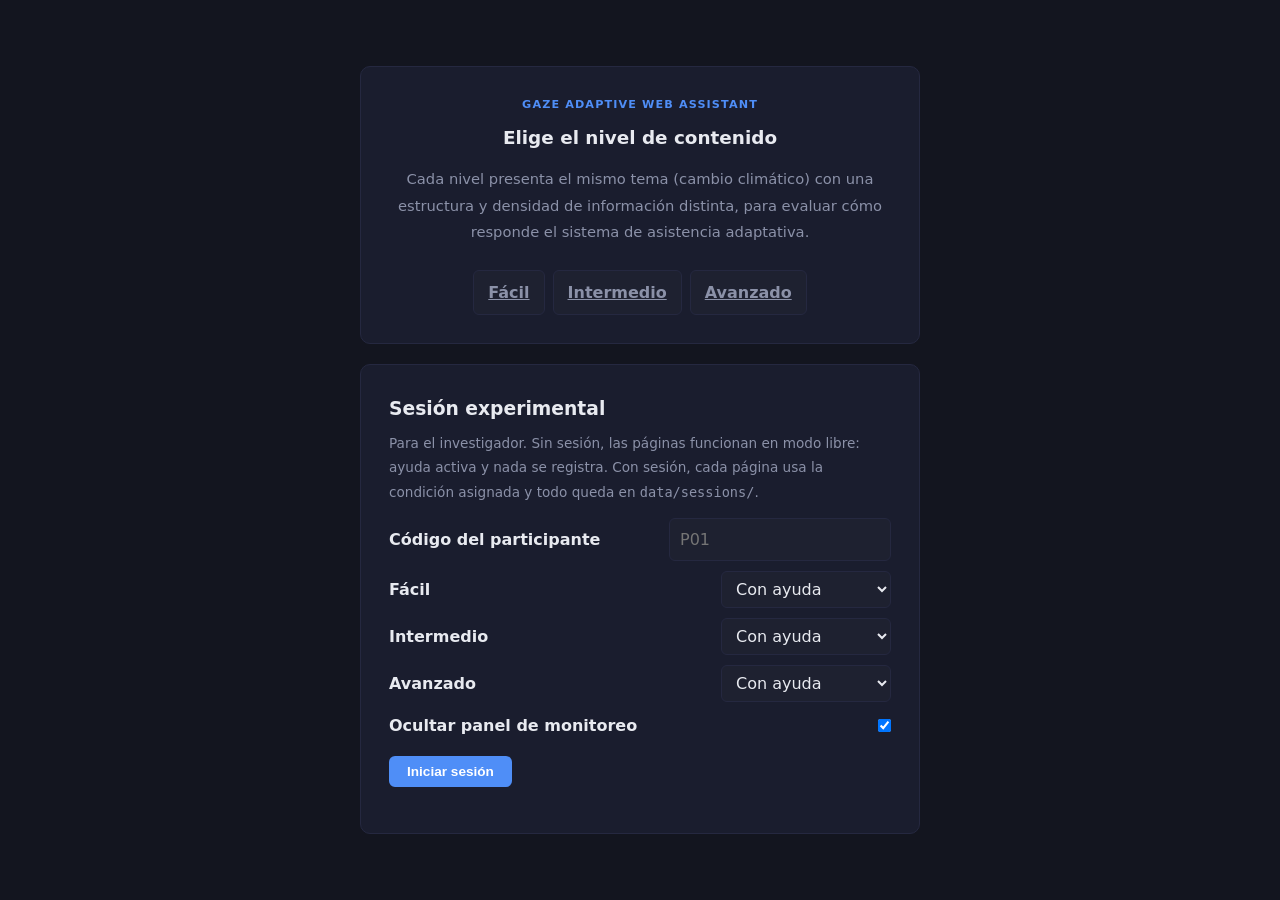
==== commit 4fc08cec: "Ayuda por conducta de lectura,marco de dificultad, contenido nuevo y limpieza" ====
--- a/frontend/index.html
+++ b/frontend/index.html
@@ -6,10 +6,26 @@
     <title>Gaze Adaptive Web Assistant</title>
     <link rel="stylesheet" href="css/styles.css" />
     <link rel="stylesheet" href="css/page.css" />
+    <style>
+        .session-card { max-width: 560px; margin-top: 20px; text-align: left; }
+        .session-card h3 { margin-bottom: 6px; }
+        .session-card .hint { color: var(--text-secondary); font-size: 0.85rem; margin-bottom: 14px; }
+        .session-row { display: flex; align-items: center; justify-content: space-between; gap: 12px; margin: 10px 0; }
+        .session-row label { color: var(--text-primary); font-weight: 600; }
+        .session-row input[type="text"], .session-row select {
+            background: var(--bg-section); color: var(--text-primary);
+            border: 1px solid var(--card-border); border-radius: var(--radius-sm);
+            padding: 7px 10px; font: inherit; min-width: 170px;
+        }
+        .session-actions { display: flex; gap: 10px; margin-top: 16px; flex-wrap: wrap; }
+        .session-status { margin-top: 12px; font-size: 0.85rem; color: var(--text-secondary); }
+        .session-status.is-error { color: var(--danger); }
+        .session-active { color: var(--success); font-weight: 600; }
+    </style>
 </head>
 <body>
-    <div class="page-wrapper" style="display:flex; align-items:center; justify-content:center; padding:48px;">
-        <div class="article-card" style="max-width:520px; text-align:center;">
+    <div class="page-wrapper" style="display:flex; flex-direction:column; align-items:center; justify-content:center; padding:48px 16px;">
+        <div class="article-card" style="max-width:560px; text-align:center;">
             <div class="article-tag">Gaze Adaptive Web Assistant</div>
             <h2 style="margin-bottom:16px;">Elige el nivel de contenido</h2>
             <p style="margin-bottom:24px;">
@@ -22,6 +38,160 @@
                 <a class="difficulty-button" href="avanzado.html">Avanzado</a>
             </div>
         </div>
+
+        <!-- Panel del investigador: sesión experimental (intra-sujeto) -->
+        <div class="article-card session-card">
+            <h3>Sesión experimental</h3>
+            <p class="hint">
+                Para el investigador. Sin sesión, las páginas funcionan en modo libre: ayuda activa y
+                nada se registra. Con sesión, cada página usa la condición asignada y todo queda en
+                <code>data/sessions/</code>.
+            </p>
+
+            <div id="session-form">
+                <div class="session-row">
+                    <label for="participant">Código del participante</label>
+                    <input type="text" id="participant" placeholder="P01" maxlength="20" autocomplete="off" />
+                </div>
+                <div class="session-row">
+                    <label for="cond-facil">Fácil</label>
+                    <select id="cond-facil"><option value="ayuda">Con ayuda</option><option value="sin_ayuda">Sin ayuda</option></select>
+                </div>
+                <div class="session-row">
+                    <label for="cond-intermedio">Intermedio</label>
+                    <select id="cond-intermedio"><option value="ayuda">Con ayuda</option><option value="sin_ayuda">Sin ayuda</option></select>
+                </div>
+                <div class="session-row">
+                    <label for="cond-avanzado">Avanzado</label>
+                    <select id="cond-avanzado"><option value="ayuda">Con ayuda</option><option value="sin_ayuda">Sin ayuda</option></select>
+                </div>
+                <div class="session-row">
+                    <label for="hide-debug">Ocultar panel de monitoreo</label>
+                    <input type="checkbox" id="hide-debug" checked />
+                </div>
+                <div class="session-actions">
+                    <button class="btn-primary" id="start-session" type="button">Iniciar sesión</button>
+                </div>
+            </div>
+
+            <div id="session-active" hidden>
+                <p>Sesión activa: <span class="session-active" id="session-label"></span></p>
+                <div class="session-actions">
+                    <a class="btn-primary" href="facil.html" style="text-decoration:none;">Ir a Fácil</a>
+                    <button class="btn-outline" id="end-session" type="button">Finalizar sesión</button>
+                </div>
+            </div>
+
+            <p class="session-status" id="session-status" role="status"></p>
+        </div>
     </div>
+
+    <script src="js/session.js"></script>
+    <script>
+        // Contrabalanceo de la condición por página (diseño intra-sujeto):
+        // los 6 patrones con 1 o 2 páginas con ayuda. Con participantes en
+        // múltiplos de 6, cada página queda "con ayuda" en la mitad de ellos.
+        const PAGES = ["facil", "intermedio", "avanzado"];
+        const PATTERNS = [
+            ["ayuda", "sin_ayuda", "sin_ayuda"],
+            ["sin_ayuda", "ayuda", "sin_ayuda"],
+            ["sin_ayuda", "sin_ayuda", "ayuda"],
+            ["sin_ayuda", "ayuda", "ayuda"],
+            ["ayuda", "sin_ayuda", "ayuda"],
+            ["ayuda", "ayuda", "sin_ayuda"]
+        ];
+
+        const participantInput = document.getElementById("participant");
+        const statusBox = document.getElementById("session-status");
+
+        // Cada participante empieza con el ritmo de lectura promedio: se borra
+        // el ritmo aprendido en la pestaña (gaze.js lo guarda entre páginas).
+        function resetLearnedPace() {
+            try { sessionStorage.removeItem("gazeReadingPace"); } catch (error) { /* nada que borrar */ }
+        }
+
+        function setStatus(message, isError = false) {
+            statusBox.textContent = message;
+            statusBox.classList.toggle("is-error", isError);
+        }
+
+        // Sugiere el patrón según el número del código (P01 → patrón 1, P07 → 1 de nuevo).
+        participantInput.addEventListener("input", () => {
+            const number = parseInt(participantInput.value.replace(/\D/g, ""), 10);
+            if (!number) return;
+            const pattern = PATTERNS[(number - 1) % PATTERNS.length];
+            PAGES.forEach((page, i) => { document.getElementById(`cond-${page}`).value = pattern[i]; });
+            setStatus(`Patrón sugerido ${((number - 1) % PATTERNS.length) + 1} de 6 (puedes cambiarlo).`);
+        });
+
+        function renderSessionState() {
+            const session = ExperimentSession.session;
+            document.getElementById("session-form").hidden = Boolean(session);
+            document.getElementById("session-active").hidden = !session;
+            if (session) {
+                const plan = PAGES.map(p => `${p}: ${session.plan[p] === "ayuda" ? "con ayuda" : "sin ayuda"}`).join(" · ");
+                document.getElementById("session-label").textContent = `${session.id} (${plan})`;
+            }
+        }
+
+        document.getElementById("start-session").addEventListener("click", async () => {
+            const participant = participantInput.value.trim();
+            if (!/^[A-Za-z0-9_-]{1,20}$/.test(participant)) {
+                setStatus("Escribe un código válido (p. ej. P01): letras, números, - o _.", true);
+                return;
+            }
+            const plan = Object.fromEntries(PAGES.map(p => [p, document.getElementById(`cond-${p}`).value]));
+            try {
+                const response = await fetch(`${SESSION_BACKEND}/session/start`, {
+                    method: "POST",
+                    headers: { "Content-Type": "application/json" },
+                    body: JSON.stringify({
+                        participant,
+                        plan,
+                        client: {
+                            user_agent: navigator.userAgent,
+                            screen: { w: screen.width, h: screen.height, dpr: devicePixelRatio }
+                        }
+                    })
+                });
+                const data = await response.json();
+                if (!response.ok) throw new Error(data.error || `HTTP ${response.status}`);
+                const saved = ExperimentSession.save({
+                    id: data.session_id,
+                    participant,
+                    plan,
+                    hideDebug: document.getElementById("hide-debug").checked,
+                    startedAt: Date.now()
+                });
+                if (!saved) throw new Error("El navegador no permite guardar la sesión (sessionStorage).");
+                resetLearnedPace();
+                window.location.href = "facil.html";
+            } catch (error) {
+                setStatus(`No se pudo iniciar la sesión: ${error.message}. ¿Está corriendo python app.py?`, true);
+            }
+        });
+
+        document.getElementById("end-session").addEventListener("click", async () => {
+            const session = ExperimentSession.session;
+            try {
+                await fetch(`${SESSION_BACKEND}/log`, {
+                    method: "POST",
+                    headers: { "Content-Type": "text/plain" },
+                    body: JSON.stringify({
+                        session_id: session.id,
+                        events: [{ type: "session_end", t: Date.now(), page: "index",
+                                   duration_ms: Date.now() - session.startedAt }]
+                    })
+                });
+            } catch (error) {
+                console.warn("[sesión] No se pudo registrar el fin de sesión.", error);
+            }
+            ExperimentSession.clear();
+            resetLearnedPace();
+            window.location.reload();
+        });
+
+        renderSessionState();
+    </script>
 </body>
 </html>
--- a/frontend/css/styles.css
+++ b/frontend/css/styles.css
@@ -190,12 +190,6 @@
 .badge.medium   { background: rgba(251,191,36,0.15);  color: var(--warning); }
 .badge.high     { background: rgba(248,113,113,0.15); color: var(--danger);  }
 
-/* ─── Área de contenido ──────────────────────────────────────── */
-.content-area {
-    padding: 48px 56px;
-    max-width: 860px;
-}
-
 /* Header de la página */
 .page-header {
     margin-bottom: 48px;
@@ -208,11 +202,6 @@
     font-weight: 700;
     color: var(--text-primary);
     margin-bottom: 8px;
-}
-
-.subtitle {
-    color: var(--text-secondary);
-    font-size: 0.95rem;
 }
 
 /* Secciones de contenido */
@@ -257,12 +246,6 @@
 }
 
 /* Grid de imágenes */
-.image-grid {
-    display: grid;
-    grid-template-columns: 1fr 1fr;
-    gap: 20px;
-    margin-top: 8px;
-}
 
 figure {
     display: flex;
--- a/frontend/css/page.css
+++ b/frontend/css/page.css
@@ -1,24 +1,4 @@
 /* ─── Variables adicionales de página ───────────────────────── */
-.difficulty-selector {
-    display: flex;
-    align-items: center;
-    justify-content: space-between;
-    gap: 24px;
-    margin-bottom: 24px;
-    padding: 20px;
-    background: var(--card-bg);
-    border: 1px solid var(--card-border);
-    border-radius: var(--radius);
-}
-
-.difficulty-selector h1 {
-    margin: 8px 0 2px;
-    font-size: 1.5rem;
-}
-
-.difficulty-selector p {
-    color: var(--text-secondary);
-}
 
 .difficulty-buttons {
     display: flex;
@@ -41,10 +21,6 @@
     background: var(--accent);
     border-color: var(--accent);
     color: #fff;
-}
-
-.difficulty-text[hidden] {
-    display: none;
 }
 :root {
     --page-bg:      #13151f;
@@ -84,21 +60,6 @@
     flex-shrink: 0;
 }
 
-.nav-links {
-    display: flex;
-    gap: 24px;
-}
-
-.nav-links a {
-    color: var(--text-secondary);
-    text-decoration: none;
-    font-size: 0.88rem;
-    font-weight: 500;
-    transition: color var(--transition);
-}
-
-.nav-links a:hover { color: var(--text-primary); }
-
 .nav-actions {
     display: flex;
     gap: 10px;
@@ -119,12 +80,6 @@
 }
 .btn-primary:hover { opacity: 0.85; }
 
-.btn-primary.btn-lg {
-    padding: 12px 28px;
-    font-size: 0.95rem;
-    border-radius: var(--radius);
-}
-
 .btn-outline {
     background: transparent;
     color: var(--text-secondary);
@@ -141,27 +96,6 @@
     color: var(--text-primary);
 }
 
-.btn-outline-sm {
-    background: transparent;
-    color: var(--accent);
-    border: 1px solid var(--tag-blue);
-    padding: 5px 12px;
-    border-radius: var(--radius-sm);
-    font-size: 0.78rem;
-    font-weight: 500;
-    cursor: pointer;
-}
-
-.btn-ghost {
-    background: transparent;
-    color: var(--text-secondary);
-    border: none;
-    padding: 12px 20px;
-    font-size: 0.9rem;
-    cursor: pointer;
-}
-.btn-ghost:hover { color: var(--text-primary); }
-
 .btn-icon {
     background: var(--card-bg);
     color: var(--text-secondary);
@@ -169,17 +103,6 @@
     padding: 6px 14px;
     border-radius: var(--radius-sm);
     font-size: 0.82rem;
-    cursor: pointer;
-}
-
-.btn-tag {
-    background: var(--tag-blue);
-    color: var(--tag-blue-text);
-    border: none;
-    padding: 4px 12px;
-    border-radius: 99px;
-    font-size: 0.75rem;
-    font-weight: 600;
     cursor: pointer;
 }
 
@@ -213,17 +136,6 @@
     line-height: 1.75;
     margin-bottom: 18px;
 }
-
-.hero-meta {
-    display: flex;
-    align-items: center;
-    justify-content: space-between;
-    font-size: 0.82rem;
-    color: var(--text-muted);
-    margin-bottom: 24px;
-}
-
-.hero-actions { display: flex; gap: 8px; }
 
 .hero-image {
     width: 100%;
@@ -293,121 +205,6 @@
     flex-wrap: wrap;
 }
 
-/* ─── Stats ──────────────────────────────────────────────────── */
-.stats-row {
-    display: grid;
-    grid-template-columns: repeat(3, 1fr);
-    gap: 16px;
-}
-
-.stat-card {
-    background-color: var(--card-bg);
-    border: 1px solid var(--card-border);
-    border-radius: var(--radius);
-    padding: 20px;
-    display: flex;
-    flex-direction: column;
-    gap: 6px;
-}
-
-.stat-number {
-    font-size: 1.8rem;
-    font-weight: 800;
-    color: var(--accent);
-    letter-spacing: -0.03em;
-    font-family: var(--font-mono);
-}
-
-.stat-label {
-    font-size: 0.75rem;
-    color: var(--text-muted);
-    line-height: 1.5;
-}
-
-/* ─── Galería ────────────────────────────────────────────────── */
-.gallery-section {
-    background-color: var(--card-bg);
-    border: 1px solid var(--card-border);
-    border-radius: var(--radius);
-    padding: 24px;
-}
-
-.gallery-section h3 {
-    font-size: 0.95rem;
-    font-weight: 700;
-    color: var(--text-primary);
-    margin-bottom: 16px;
-    padding-bottom: 12px;
-    border-bottom: 1px solid var(--card-border);
-}
-
-.gallery-grid {
-    display: grid;
-    grid-template-columns: 1fr 1fr;
-    grid-template-rows: auto auto;
-    gap: 12px;
-}
-
-.gallery-item {
-    display: flex;
-    flex-direction: column;
-    gap: 6px;
-}
-
-.gallery-item--large {
-    grid-column: 1 / -1;
-}
-
-.gallery-item img {
-    width: 100%;
-    object-fit: cover;
-    border-radius: var(--radius-sm);
-    border: 1px solid var(--card-border);
-    display: block;
-    transition: border-color var(--transition);
-    cursor: crosshair;
-}
-
-.gallery-item--large img { max-height: 240px; }
-.gallery-item:not(.gallery-item--large) img { max-height: 140px; }
-
-.gallery-item img:hover { border-color: var(--accent); }
-
-.gallery-item figcaption {
-    font-size: 0.72rem;
-    color: var(--text-muted);
-}
-
-/* ─── CTA block ──────────────────────────────────────────────── */
-.cta-block {
-    background: linear-gradient(135deg, #1a1f3a, #1e2440);
-    border: 1px solid rgba(79,142,247,0.3);
-    border-radius: var(--radius);
-    padding: 32px;
-    text-align: center;
-}
-
-.cta-block h3 {
-    font-size: 1.15rem;
-    font-weight: 700;
-    color: var(--text-primary);
-    margin-bottom: 10px;
-}
-
-.cta-block p {
-    color: var(--text-secondary);
-    font-size: 0.9rem;
-    margin-bottom: 20px;
-    line-height: 1.6;
-}
-
-.cta-actions {
-    display: flex;
-    gap: 12px;
-    justify-content: center;
-    align-items: center;
-}
-
 /* ─── Columna lateral ────────────────────────────────────────── */
 .side-column {
     display: flex;
@@ -501,27 +298,6 @@
 }
 .trending-list a:hover { color: var(--text-primary); }
 
-/* Quote block */
-.quote-block {
-    border-left: 3px solid var(--accent);
-    padding-left: 14px;
-    margin: 0;
-}
-
-.quote-block p {
-    font-size: 0.85rem;
-    color: var(--text-secondary);
-    line-height: 1.7;
-    font-style: italic;
-    margin-bottom: 8px;
-}
-
-.quote-block cite {
-    font-size: 0.75rem;
-    color: var(--text-muted);
-    font-style: normal;
-}
-
 /* ─── Selector de nivel (navegación entre páginas) ────────────── */
 .level-nav {
     display: flex;
@@ -544,6 +320,9 @@
 }
 
 .level-link:hover { color: var(--text-primary); }
+
+/* Vuelta al índice, separada a la derecha de los niveles */
+.level-home { margin-left: auto; }
 
 .level-link.is-active {
     background: var(--accent);
@@ -725,4 +504,38 @@
     text-decoration: none;
     transition: color var(--transition);
 }
-.footer-links a:hover { color: var(--text-secondary); }+.footer-links a:hover { color: var(--text-secondary); }
+
+/* ─── Marcado de dificultad (sesión experimental, marking.js) ───── */
+.marking-start {
+    position: fixed;
+    right: 24px;
+    bottom: 24px;
+    z-index: 900;
+    box-shadow: 0 4px 16px rgba(0, 0, 0, 0.35);
+}
+.marking-bar {
+    position: fixed;
+    top: 0;
+    left: 0;
+    right: 0;
+    z-index: 950;
+    display: flex;
+    align-items: center;
+    justify-content: space-between;
+    gap: 16px;
+    padding: 14px 24px;
+    background: var(--nav-bg);
+    border-bottom: 2px solid var(--warning);
+    color: var(--text-primary);
+}
+.marking-mode .mark-candidate {
+    outline: 2px dashed var(--card-border);
+    outline-offset: 3px;
+    cursor: pointer;
+}
+.marking-mode .mark-candidate:hover { outline-color: var(--accent); }
+.marking-mode .mark-candidate.is-marked {
+    outline: 3px solid var(--warning);
+    background: rgba(251, 191, 36, 0.12);
+}
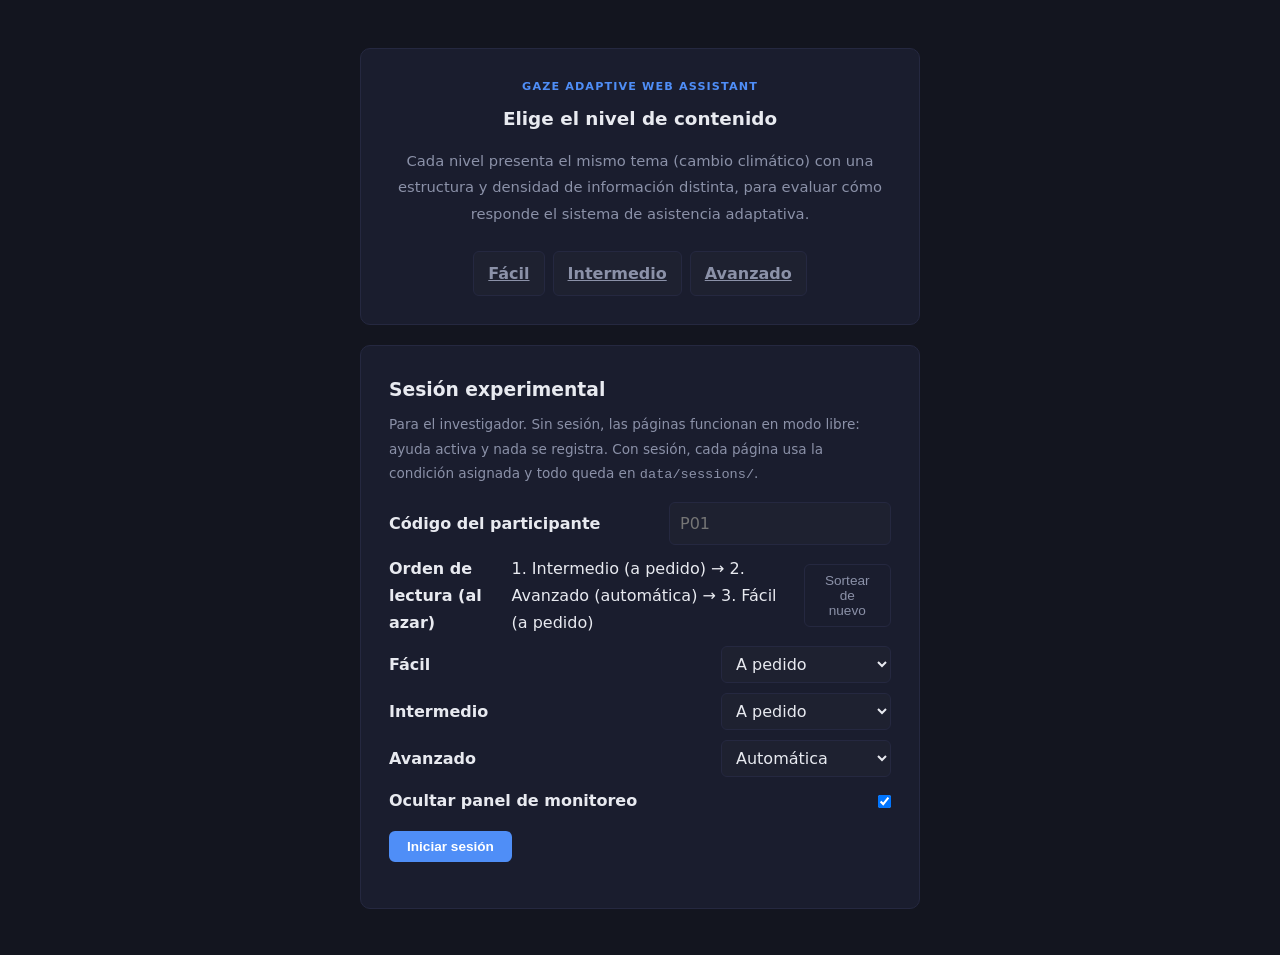
==== commit 101cc6c4: "implementcion del sistema con Tobii5 integrado" ====
--- a/frontend/index.html
+++ b/frontend/index.html
@@ -1,197 +1,274 @@
-<!DOCTYPE html>
-<html lang="es">
-<head>
-    <meta charset="UTF-8" />
-    <meta name="viewport" content="width=device-width, initial-scale=1.0" />
-    <title>Gaze Adaptive Web Assistant</title>
-    <link rel="stylesheet" href="css/styles.css" />
-    <link rel="stylesheet" href="css/page.css" />
-    <style>
-        .session-card { max-width: 560px; margin-top: 20px; text-align: left; }
-        .session-card h3 { margin-bottom: 6px; }
-        .session-card .hint { color: var(--text-secondary); font-size: 0.85rem; margin-bottom: 14px; }
-        .session-row { display: flex; align-items: center; justify-content: space-between; gap: 12px; margin: 10px 0; }
-        .session-row label { color: var(--text-primary); font-weight: 600; }
-        .session-row input[type="text"], .session-row select {
-            background: var(--bg-section); color: var(--text-primary);
-            border: 1px solid var(--card-border); border-radius: var(--radius-sm);
-            padding: 7px 10px; font: inherit; min-width: 170px;
-        }
-        .session-actions { display: flex; gap: 10px; margin-top: 16px; flex-wrap: wrap; }
-        .session-status { margin-top: 12px; font-size: 0.85rem; color: var(--text-secondary); }
-        .session-status.is-error { color: var(--danger); }
-        .session-active { color: var(--success); font-weight: 600; }
-    </style>
-</head>
-<body>
-    <div class="page-wrapper" style="display:flex; flex-direction:column; align-items:center; justify-content:center; padding:48px 16px;">
-        <div class="article-card" style="max-width:560px; text-align:center;">
-            <div class="article-tag">Gaze Adaptive Web Assistant</div>
-            <h2 style="margin-bottom:16px;">Elige el nivel de contenido</h2>
-            <p style="margin-bottom:24px;">
-                Cada nivel presenta el mismo tema (cambio climático) con una estructura y densidad de
-                información distinta, para evaluar cómo responde el sistema de asistencia adaptativa.
-            </p>
-            <div class="difficulty-buttons" style="justify-content:center;">
-                <a class="difficulty-button" href="facil.html">Fácil</a>
-                <a class="difficulty-button" href="intermedio.html">Intermedio</a>
-                <a class="difficulty-button" href="avanzado.html">Avanzado</a>
-            </div>
-        </div>
-
-        <!-- Panel del investigador: sesión experimental (intra-sujeto) -->
-        <div class="article-card session-card">
-            <h3>Sesión experimental</h3>
-            <p class="hint">
-                Para el investigador. Sin sesión, las páginas funcionan en modo libre: ayuda activa y
-                nada se registra. Con sesión, cada página usa la condición asignada y todo queda en
-                <code>data/sessions/</code>.
-            </p>
-
-            <div id="session-form">
-                <div class="session-row">
-                    <label for="participant">Código del participante</label>
-                    <input type="text" id="participant" placeholder="P01" maxlength="20" autocomplete="off" />
-                </div>
-                <div class="session-row">
-                    <label for="cond-facil">Fácil</label>
-                    <select id="cond-facil"><option value="ayuda">Con ayuda</option><option value="sin_ayuda">Sin ayuda</option></select>
-                </div>
-                <div class="session-row">
-                    <label for="cond-intermedio">Intermedio</label>
-                    <select id="cond-intermedio"><option value="ayuda">Con ayuda</option><option value="sin_ayuda">Sin ayuda</option></select>
-                </div>
-                <div class="session-row">
-                    <label for="cond-avanzado">Avanzado</label>
-                    <select id="cond-avanzado"><option value="ayuda">Con ayuda</option><option value="sin_ayuda">Sin ayuda</option></select>
-                </div>
-                <div class="session-row">
-                    <label for="hide-debug">Ocultar panel de monitoreo</label>
-                    <input type="checkbox" id="hide-debug" checked />
-                </div>
-                <div class="session-actions">
-                    <button class="btn-primary" id="start-session" type="button">Iniciar sesión</button>
-                </div>
-            </div>
-
-            <div id="session-active" hidden>
-                <p>Sesión activa: <span class="session-active" id="session-label"></span></p>
-                <div class="session-actions">
-                    <a class="btn-primary" href="facil.html" style="text-decoration:none;">Ir a Fácil</a>
-                    <button class="btn-outline" id="end-session" type="button">Finalizar sesión</button>
-                </div>
-            </div>
-
-            <p class="session-status" id="session-status" role="status"></p>
-        </div>
-    </div>
-
-    <script src="js/session.js"></script>
-    <script>
-        // Contrabalanceo de la condición por página (diseño intra-sujeto):
-        // los 6 patrones con 1 o 2 páginas con ayuda. Con participantes en
-        // múltiplos de 6, cada página queda "con ayuda" en la mitad de ellos.
-        const PAGES = ["facil", "intermedio", "avanzado"];
-        const PATTERNS = [
-            ["ayuda", "sin_ayuda", "sin_ayuda"],
-            ["sin_ayuda", "ayuda", "sin_ayuda"],
-            ["sin_ayuda", "sin_ayuda", "ayuda"],
-            ["sin_ayuda", "ayuda", "ayuda"],
-            ["ayuda", "sin_ayuda", "ayuda"],
-            ["ayuda", "ayuda", "sin_ayuda"]
-        ];
-
-        const participantInput = document.getElementById("participant");
-        const statusBox = document.getElementById("session-status");
-
-        // Cada participante empieza con el ritmo de lectura promedio: se borra
-        // el ritmo aprendido en la pestaña (gaze.js lo guarda entre páginas).
-        function resetLearnedPace() {
-            try { sessionStorage.removeItem("gazeReadingPace"); } catch (error) { /* nada que borrar */ }
-        }
-
-        function setStatus(message, isError = false) {
-            statusBox.textContent = message;
-            statusBox.classList.toggle("is-error", isError);
-        }
-
-        // Sugiere el patrón según el número del código (P01 → patrón 1, P07 → 1 de nuevo).
-        participantInput.addEventListener("input", () => {
-            const number = parseInt(participantInput.value.replace(/\D/g, ""), 10);
-            if (!number) return;
-            const pattern = PATTERNS[(number - 1) % PATTERNS.length];
-            PAGES.forEach((page, i) => { document.getElementById(`cond-${page}`).value = pattern[i]; });
-            setStatus(`Patrón sugerido ${((number - 1) % PATTERNS.length) + 1} de 6 (puedes cambiarlo).`);
-        });
-
-        function renderSessionState() {
-            const session = ExperimentSession.session;
-            document.getElementById("session-form").hidden = Boolean(session);
-            document.getElementById("session-active").hidden = !session;
-            if (session) {
-                const plan = PAGES.map(p => `${p}: ${session.plan[p] === "ayuda" ? "con ayuda" : "sin ayuda"}`).join(" · ");
-                document.getElementById("session-label").textContent = `${session.id} (${plan})`;
-            }
-        }
-
-        document.getElementById("start-session").addEventListener("click", async () => {
-            const participant = participantInput.value.trim();
-            if (!/^[A-Za-z0-9_-]{1,20}$/.test(participant)) {
-                setStatus("Escribe un código válido (p. ej. P01): letras, números, - o _.", true);
-                return;
-            }
-            const plan = Object.fromEntries(PAGES.map(p => [p, document.getElementById(`cond-${p}`).value]));
-            try {
-                const response = await fetch(`${SESSION_BACKEND}/session/start`, {
-                    method: "POST",
-                    headers: { "Content-Type": "application/json" },
-                    body: JSON.stringify({
-                        participant,
-                        plan,
-                        client: {
-                            user_agent: navigator.userAgent,
-                            screen: { w: screen.width, h: screen.height, dpr: devicePixelRatio }
-                        }
-                    })
-                });
-                const data = await response.json();
-                if (!response.ok) throw new Error(data.error || `HTTP ${response.status}`);
-                const saved = ExperimentSession.save({
-                    id: data.session_id,
-                    participant,
-                    plan,
-                    hideDebug: document.getElementById("hide-debug").checked,
-                    startedAt: Date.now()
-                });
-                if (!saved) throw new Error("El navegador no permite guardar la sesión (sessionStorage).");
-                resetLearnedPace();
-                window.location.href = "facil.html";
-            } catch (error) {
-                setStatus(`No se pudo iniciar la sesión: ${error.message}. ¿Está corriendo python app.py?`, true);
-            }
-        });
-
-        document.getElementById("end-session").addEventListener("click", async () => {
-            const session = ExperimentSession.session;
-            try {
-                await fetch(`${SESSION_BACKEND}/log`, {
-                    method: "POST",
-                    headers: { "Content-Type": "text/plain" },
-                    body: JSON.stringify({
-                        session_id: session.id,
-                        events: [{ type: "session_end", t: Date.now(), page: "index",
-                                   duration_ms: Date.now() - session.startedAt }]
-                    })
-                });
-            } catch (error) {
-                console.warn("[sesión] No se pudo registrar el fin de sesión.", error);
-            }
-            ExperimentSession.clear();
-            resetLearnedPace();
-            window.location.reload();
-        });
-
-        renderSessionState();
-    </script>
-</body>
-</html>
+<!DOCTYPE html>
+<html lang="es">
+<head>
+    <meta charset="UTF-8" />
+    <meta name="viewport" content="width=device-width, initial-scale=1.0" />
+    <title>Gaze Adaptive Web Assistant</title>
+    <link rel="stylesheet" href="css/styles.css" />
+    <link rel="stylesheet" href="css/page.css" />
+    <link rel="stylesheet" href="css/temas.css" />
+    <style>
+        .session-card { max-width: 560px; margin-top: 20px; text-align: left; }
+        .session-card h3 { margin-bottom: 6px; }
+        .session-card .hint { color: var(--text-secondary); font-size: 0.85rem; margin-bottom: 14px; }
+        .session-row { display: flex; align-items: center; justify-content: space-between; gap: 12px; margin: 10px 0; }
+        .session-row label { color: var(--text-primary); font-weight: 600; }
+        .session-row input[type="text"], .session-row select {
+            background: var(--bg-section); color: var(--text-primary);
+            border: 1px solid var(--card-border); border-radius: var(--radius-sm);
+            padding: 7px 10px; font: inherit; min-width: 170px;
+        }
+        .session-actions { display: flex; gap: 10px; margin-top: 16px; flex-wrap: wrap; }
+        .session-status { margin-top: 12px; font-size: 0.85rem; color: var(--text-secondary); }
+        .session-status.is-error { color: var(--danger); }
+        .session-active { color: var(--success); font-weight: 600; }
+    </style>
+</head>
+<body>
+    <div class="page-wrapper" style="display:flex; flex-direction:column; align-items:center; justify-content:center; padding:48px 16px;">
+        <div class="article-card" style="max-width:560px; text-align:center;">
+            <div class="article-tag">Gaze Adaptive Web Assistant</div>
+            <h2 style="margin-bottom:16px;">Elige el nivel de contenido</h2>
+            <p style="margin-bottom:24px;">
+                Cada nivel presenta el mismo tema (cambio climático) con una estructura y densidad de
+                información distinta, para evaluar cómo responde el sistema de asistencia adaptativa.
+            </p>
+            <div class="difficulty-buttons" style="justify-content:center;">
+                <a class="difficulty-button" href="facil.html">Fácil</a>
+                <a class="difficulty-button" href="intermedio.html">Intermedio</a>
+                <a class="difficulty-button" href="avanzado.html">Avanzado</a>
+            </div>
+        </div>
+
+        <!-- Panel del investigador: sesión experimental (intra-sujeto) -->
+        <div class="article-card session-card">
+            <h3>Sesión experimental</h3>
+            <p class="hint">
+                Para el investigador. Sin sesión, las páginas funcionan en modo libre: ayuda activa y
+                nada se registra. Con sesión, cada página usa la condición asignada y todo queda en
+                <code>data/sessions/</code>.
+            </p>
+
+            <div id="session-form">
+                <div class="session-row">
+                    <label for="participant">Código del participante</label>
+                    <input type="text" id="participant" placeholder="P01" maxlength="20" autocomplete="off" />
+                </div>
+                <div class="session-row">
+                    <label>Orden de lectura (al azar)</label>
+                    <span id="order-label"></span>
+                    <button class="btn-outline" id="reshuffle" type="button">Sortear de nuevo</button>
+                </div>
+                <div class="session-row">
+                    <label for="cond-facil">Fácil</label>
+                    <select id="cond-facil"><option value="ayuda">Automática</option><option value="a_pedido">A pedido</option></select>
+                </div>
+                <div class="session-row">
+                    <label for="cond-intermedio">Intermedio</label>
+                    <select id="cond-intermedio"><option value="ayuda">Automática</option><option value="a_pedido">A pedido</option></select>
+                </div>
+                <div class="session-row">
+                    <label for="cond-avanzado">Avanzado</label>
+                    <select id="cond-avanzado"><option value="ayuda">Automática</option><option value="a_pedido">A pedido</option></select>
+                </div>
+                <div class="session-row">
+                    <label for="hide-debug">Ocultar panel de monitoreo</label>
+                    <input type="checkbox" id="hide-debug" checked />
+                </div>
+                <div class="session-actions">
+                    <button class="btn-primary" id="start-session" type="button">Iniciar sesión</button>
+                </div>
+            </div>
+
+            <div id="session-active" hidden>
+                <p>Sesión activa: <span class="session-active" id="session-label"></span></p>
+                <div class="session-actions">
+                    <button class="btn-primary" id="show-welcome" type="button">Mostrar pantalla de inicio</button>
+                    <button class="btn-outline" id="end-session" type="button">Finalizar sesión</button>
+                </div>
+            </div>
+
+            <p class="session-status" id="session-status" role="status"></p>
+        </div>
+    </div>
+
+    <script src="js/session.js"></script>
+    <script>
+        // Diseño (acordado con la asesora, 2026-10-20): se comparan DOS métodos,
+        // ayuda automática (por conducta) y ayuda a pedido. El ORDEN de las
+        // páginas es aleatorio para cada participante. Métodos (2026-10-20):
+        // fácil siempre a pedido; intermedia y avanzada al azar, una con cada
+        // método, así cada persona prueba los dos (necesario para el
+        // cuestionario post-experimento). Se puede volver a sortear o ajustar.
+        const PAGES = ["facil", "intermedio", "avanzado"];
+        const PAGE_NAMES = { facil: "Fácil", intermedio: "Intermedio", avanzado: "Avanzado" };
+        const METHOD_NAMES = { ayuda: "automática", a_pedido: "a pedido" };
+        let currentOrder = [...PAGES];
+
+        function shuffle() {
+            const order = [...PAGES];
+            for (let i = order.length - 1; i > 0; i--) {
+                const j = Math.floor(Math.random() * (i + 1));
+                [order[i], order[j]] = [order[j], order[i]];
+            }
+            // Fácil SIEMPRE "a pedido": casi no tiene párrafos difíciles, así que
+            // con la ayuda automática nunca aparecería ayuda. Intermedia y
+            // avanzada: al azar, una con cada método (así todos prueban ambos).
+            const autoPage = Math.random() < 0.5 ? "intermedio" : "avanzado";
+            document.getElementById("cond-facil").value = "a_pedido";
+            document.getElementById("cond-intermedio").value = autoPage === "intermedio" ? "ayuda" : "a_pedido";
+            document.getElementById("cond-avanzado").value = autoPage === "avanzado" ? "ayuda" : "a_pedido";
+            currentOrder = order;
+            renderOrder();
+        }
+
+        function renderOrder() {
+            document.getElementById("order-label").textContent = currentOrder
+                .map((p, i) => `${i + 1}. ${PAGE_NAMES[p]} (${METHOD_NAMES[document.getElementById(`cond-${p}`).value]})`)
+                .join("  →  ");
+        }
+
+        const participantInput = document.getElementById("participant");
+        const statusBox = document.getElementById("session-status");
+
+        // Cada participante empieza con el ritmo de lectura promedio: se borra
+        // el ritmo aprendido en la pestaña (gaze.js lo guarda entre páginas).
+        function resetLearnedPace() {
+            try { sessionStorage.removeItem("gazeReadingPace"); } catch (error) { /* nada que borrar */ }
+            // La corrección de la mirada es de cada persona: se mide de nuevo.
+            try { sessionStorage.removeItem("gazeCorrection"); } catch (error) { /* nada que borrar */ }
+        }
+
+        function setStatus(message, isError = false) {
+            statusBox.textContent = message;
+            statusBox.classList.toggle("is-error", isError);
+        }
+
+        document.getElementById("reshuffle").addEventListener("click", shuffle);
+        PAGES.forEach(p => document.getElementById(`cond-${p}`).addEventListener("change", renderOrder));
+        shuffle();
+
+        function renderSessionState() {
+            const session = ExperimentSession.session;
+            document.getElementById("session-form").hidden = Boolean(session);
+            document.getElementById("session-active").hidden = !session;
+            if (session) {
+                const order = session.order || PAGES;
+                const plan = order.map((p, i) => `${i + 1}. ${PAGE_NAMES[p]} (${METHOD_NAMES[session.plan[p]] || session.plan[p]})`).join(" → ");
+                document.getElementById("session-label").textContent = `${session.id} · ${plan}`;
+            }
+        }
+
+        document.getElementById("start-session").addEventListener("click", async () => {
+            // En mayúsculas: "p01" y "P01" deben ser la misma persona en el análisis.
+            const participant = participantInput.value.trim().toUpperCase();
+            if (!/^[A-Za-z0-9_-]{1,20}$/.test(participant)) {
+                setStatus("Escribe un código válido (p. ej. P01): letras, números, - o _.", true);
+                return;
+            }
+            const plan = Object.fromEntries(PAGES.map(p => [p, document.getElementById(`cond-${p}`).value]));
+            try {
+                const response = await fetch(`${SESSION_BACKEND}/session/start`, {
+                    method: "POST",
+                    headers: { "Content-Type": "application/json" },
+                    body: JSON.stringify({
+                        participant,
+                        plan,
+                        order: currentOrder,
+                        client: {
+                            user_agent: navigator.userAgent,
+                            screen: { w: screen.width, h: screen.height, dpr: devicePixelRatio }
+                        }
+                    })
+                });
+                const data = await response.json();
+                if (!response.ok) throw new Error(data.error || `HTTP ${response.status}`);
+                const saved = ExperimentSession.save({
+                    id: data.session_id,
+                    participant,
+                    plan,
+                    order: currentOrder,
+                    hideDebug: document.getElementById("hide-debug").checked,
+                    startedAt: Date.now()
+                });
+                if (!saved) throw new Error("El navegador no permite guardar la sesión (sessionStorage).");
+                resetLearnedPace();
+                showWelcome();
+            } catch (error) {
+                setStatus(`No se pudo iniciar la sesión: ${error.message}. ¿Está corriendo python app.py?`, true);
+            }
+        });
+
+        document.getElementById("end-session").addEventListener("click", async () => {
+            const session = ExperimentSession.session;
+            try {
+                await fetch(`${SESSION_BACKEND}/log`, {
+                    method: "POST",
+                    headers: { "Content-Type": "text/plain" },
+                    body: JSON.stringify({
+                        session_id: session.id,
+                        events: [{ type: "session_end", t: Date.now(), page: "index",
+                                   duration_ms: Date.now() - session.startedAt }]
+                    })
+                });
+            } catch (error) {
+                console.warn("[sesión] No se pudo registrar el fin de sesión.", error);
+            }
+            ExperimentSession.clear();
+            resetLearnedPace();
+            window.location.reload();
+        });
+
+        // Pantalla de bienvenida (2026-10-20): al iniciar la sesión, el
+        // investigador muestra esta pantalla (tapa los parámetros de la sesión)
+        // y el participante pulsa "Iniciar" cuando está listo. Las mismas
+        // instrucciones para todos, sin mencionar niveles ni métodos.
+        function showWelcome() {
+            // Se lee la sesión recién guardada: ExperimentSession.session es la
+            // copia del momento en que cargó la página (aún sin sesión).
+            let session = ExperimentSession.session;
+            try { session = JSON.parse(sessionStorage.getItem(SESSION_STORAGE_KEY)) || session; } catch (error) { /* se usa la copia */ }
+            const overlay = document.createElement("div");
+            overlay.className = "pause-overlay";
+            overlay.innerHTML = `
+                <div class="pause-card">
+                    <p class="pause-step">Bienvenido(a)</p>
+                    <h2>Antes de empezar</h2>
+                    <p>Vas a leer <strong>3 páginas web</strong>. Léelas con calma, para entenderlas.
+                       Mientras lees, el sistema podría ofrecerte ayuda.</p>
+                    <p>Al terminar cada página web pulsa <strong>"Terminé esta página"</strong>: responderás unas
+                       preguntas en el Excel <strong>sin volver a la página web</strong> y podrás descansar.</p>
+                    <p class="pause-note">Cuando estés listo(a), pulsa Iniciar.</p>
+                    <button type="button" class="btn-primary pause-done">Iniciar</button>
+                </div>`;
+            document.body.appendChild(overlay);
+            overlay.querySelector(".pause-done").addEventListener("click", () => {
+                // Comprobación de la mirada (con mouse pasa directo a la primera página).
+                window.location.href = "calibracion.html";
+            });
+        }
+
+        // Al volver de la última página: pantalla de cierre (cuestionarios
+        // finales). El enlace pequeño de abajo es para el investigador.
+        function showFinished() {
+            const overlay = document.createElement("div");
+            overlay.className = "pause-overlay";
+            overlay.innerHTML = `
+                <div class="pause-card">
+                    <p class="pause-step">Páginas web terminadas</p>
+                    <h2>¡Gracias!</h2>
+                    <p>Por último, responde en el Excel las hojas <strong>«SUS»</strong> y
+                       <strong>«Post-experimento»</strong>.</p>
+                    <p class="pause-note">Cuando termines, avisa al investigador.</p>
+                    <button type="button" class="btn-outline pause-researcher">Investigador: ver sesión</button>
+                </div>`;
+            document.body.appendChild(overlay);
+            overlay.querySelector(".pause-researcher").addEventListener("click", () => overlay.remove());
+        }
+
+        document.getElementById("show-welcome").addEventListener("click", showWelcome);
+        renderSessionState();
+        if (ExperimentSession.session?.finished) showFinished();
+    </script>
+</body>
+</html>
--- a/frontend/css/styles.css
+++ b/frontend/css/styles.css
@@ -305,6 +305,32 @@
     margin-bottom: 6px;
 }
 
+/* Condición "a pedido": el tooltip acepta clics (botón "Ver ayuda"). */
+#adaptive-tooltip.on-demand {
+    pointer-events: auto;
+}
+
+#adaptive-tooltip.on-demand div {
+    white-space: pre-line;   /* la ampliada trae un término por línea */
+}
+
+.help-ask-btn {
+    display: block;
+    margin-top: 8px;
+    padding: 6px 12px;
+    font: inherit;
+    font-weight: 600;
+    color: var(--text-primary);
+    background: var(--accent-soft);
+    border: 1px solid var(--accent);
+    border-radius: var(--radius-sm);
+    cursor: pointer;
+}
+
+.help-ask-btn:hover {
+    background: var(--accent);
+}
+
 @keyframes fadeIn {
     from { opacity: 0; transform: translateY(4px); }
     to   { opacity: 1; transform: translateY(0); }
@@ -315,7 +341,8 @@
     outline: 2px solid rgba(79, 142, 247, 0.5) !important;
     outline-offset: 3px !important;
     border-radius: 4px !important;
-    transition: outline var(--transition) !important;
+    /* Sin animación: aparecía con 0.2 s de retraso visual (se sentía lento). */
+    transition: none !important;
 }
 
 /* ─── Ocultar panel de debug (?debug=0) ──────────────────────── */
--- a/frontend/css/temas.css
+++ b/frontend/css/temas.css
@@ -0,0 +1,368 @@
+/* ═══════════════════════════════════════════════════════════════
+   Temas por página (2026-10-17)
+   Cada página imita un tipo de sitio real y distinto:
+     fácil      → revista de divulgación (EcoFácil): clara, verde, amable
+     intermedio → enciclopedia en línea (EcoWiki): estilo wiki
+     avanzado   → revista científica (J. Clim. Res.): artículo académico
+   SOLO cambia el aspecto (colores, tipografía, bordes, espacios): el HTML
+   y el texto no cambian, porque el sistema identifica cada bloque por su
+   posición en la página (preguntas ligadas a bloques, registro).
+   Para volver al diseño anterior: quitar el <link> a este archivo
+   (respaldo en respaldos/diseno_antes_2026-10-17/).
+   ═══════════════════════════════════════════════════════════════ */
+
+/* ─── Base clara común ───────────────────────────────────────── */
+body[data-level] {
+    --bg-panel:       #ffffff;
+    --bg-section:     #f3f4f6;
+    --bg-card:        #ffffff;
+    --border:         #d8dce3;
+    --success:        #1a9a63;
+    --warning:        #e6a700;
+    --danger:         #d64545;
+    --text-primary:   #1d2330;
+    --text-secondary: #3d4554;
+    --text-muted:     #6b7280;
+    --tooltip-bg:     #ffffff;
+    --card-border:    #e1e4ea;
+    background: var(--page-bg);
+    color: var(--text-primary);
+}
+
+body[data-level] .page-wrapper { background: var(--page-bg); }
+
+/* El panel de monitoreo (solo para el investigador) sigue oscuro. */
+body[data-level] .debug-panel {
+    --bg: #0f1117; --bg-panel: #1a1d27; --bg-section: #1e2130; --bg-card: #252838;
+    --border: #2e3347; --text-primary: #e8eaf0; --text-secondary: #8b91a8; --text-muted: #555c75;
+    --accent: #4f8ef7; --accent-soft: rgba(79,142,247,0.15); --card-border: #252840;
+    color: var(--text-primary);
+}
+
+/* En sesión no se muestra el contorno que sigue la mirada: el participante lo
+   perseguía con la vista y le revelaba el seguimiento. Solo es un indicador:
+   el análisis depende del tiempo en el elemento, no del contorno. */
+.in-session .gaze-highlight { outline: none !important; }
+
+/* En sesión no se muestra la barra "Fácil / Intermedio / Avanzado":
+   revelaba el nivel de dificultad al participante. */
+.in-session .level-nav { display: none; }
+
+/* Botones sin función dentro del artículo (adorno): fuera de la vista. */
+body[data-level] .article-footer { display: none; }
+
+/* Texto del artículo: más contraste y mejor ritmo de lectura. */
+body[data-level] .article-card p,
+body[data-level] .content-section p,
+body[data-level] .hero-lead,
+body[data-level] .bullet-list li { color: var(--text-secondary); }
+
+/* Tooltip de ayuda en tema claro. */
+body[data-level] #adaptive-tooltip {
+    background: #ffffff;
+    color: #1d2330;
+    border: 1px solid var(--accent);
+    box-shadow: 0 10px 30px rgba(20, 30, 50, 0.18);
+}
+body[data-level] .help-ask-btn { color: #ffffff; background: var(--accent); }
+body[data-level] .help-ask-btn:hover { filter: brightness(0.92); }
+
+body[data-level] .data-table th { background: var(--bg-section); }
+body[data-level] .footnote,
+body[data-level] .chart-caption,
+body[data-level] figcaption { color: var(--text-muted); }
+
+/* ═══ 1. FÁCIL · EcoFácil (revista de divulgación) ═══════════════ */
+body[data-level="easy"] {
+    --page-bg:   #f2f8f4;
+    --nav-bg:    #ffffff;
+    --card-bg:   #ffffff;
+    --accent:    #13894f;
+    --accent-soft: rgba(19, 137, 79, 0.10);
+    --tooltip-border: #13894f;
+    --tag-blue:  #e3f4ea;
+    --tag-blue-text: #13894f;
+    font-family: "Segoe UI", "Trebuchet MS", system-ui, sans-serif;
+}
+body[data-level="easy"] .navbar {
+    background: #ffffff;
+    border-bottom: 3px solid #13894f;
+    box-shadow: 0 2px 10px rgba(19, 137, 79, 0.08);
+}
+body[data-level="easy"] .nav-logo { color: #13894f; font-size: 1.5rem; }
+body[data-level="easy"] .hero-section {
+    background: linear-gradient(135deg, #e3f4ea 0%, #fdf6e3 100%);
+    border-radius: 20px;
+    margin: 28px 48px 32px;
+    padding: 36px 40px 28px;
+    max-width: none;
+}
+body[data-level="easy"] .hero-tag {
+    display: inline-block;
+    background: #13894f;
+    color: #ffffff;
+    padding: 4px 12px;
+    border-radius: 999px;
+}
+body[data-level="easy"] .hero-title { color: #0f5132; font-size: 2.2rem; }
+body[data-level="easy"] .hero-image {
+    max-width: 640px;
+    border: none;
+    border-radius: 16px;
+    box-shadow: 0 8px 24px rgba(0, 0, 0, 0.12);
+    margin-bottom: 10px;
+}
+body[data-level="easy"] .article-card {
+    border: none;
+    border-radius: 18px;
+    box-shadow: 0 4px 18px rgba(20, 60, 40, 0.08);
+    border-top: 5px solid #13894f;
+}
+body[data-level="easy"] .article-card:nth-of-type(2) { border-top-color: #2b7bd6; }
+body[data-level="easy"] .article-card:nth-of-type(3) { border-top-color: #e08a00; }
+body[data-level="easy"] .article-card:nth-of-type(4) { border-top-color: #8a4fd6; }
+body[data-level="easy"] .article-card h2 { color: #0f3d2a; font-size: 1.3rem; }
+body[data-level="easy"] .article-card p,
+body[data-level="easy"] .bullet-list li { font-size: 1rem; }
+body[data-level="easy"] .compare-card {
+    background: #f6faf8;
+    border: 1px solid #d5ebde;
+    border-radius: 14px;
+}
+body[data-level="easy"] .mini-chart {
+    background: #ffffff;
+    border: 1px solid #e3ece6;
+    border-radius: 16px;
+    max-width: 560px;
+    margin: 0 auto;
+}
+body[data-level="easy"] .widget {
+    border: none;
+    border-radius: 18px;
+    box-shadow: 0 4px 18px rgba(20, 60, 40, 0.08);
+}
+body[data-level="easy"] .widget--highlight {
+    background: #fff6d9;
+    border-left: 6px solid #e6a700;
+}
+body[data-level="easy"] .widget h4 { color: #0f3d2a; font-size: 1rem; border-bottom-color: #e6e1cf; }
+body[data-level="easy"] .widget p { font-size: 0.95rem; color: var(--text-secondary); }
+body[data-level="easy"] .page-footer { background: #0f5132; color: #d7efe2; }
+body[data-level="easy"] .page-footer a { color: #d7efe2; }
+
+/* ═══ 2. INTERMEDIO · EcoWiki (estilo enciclopedia en línea) ══════ */
+body[data-level="medium"] {
+    --page-bg:   #f6f6f6;
+    --nav-bg:    #ffffff;
+    --card-bg:   #ffffff;
+    --accent:    #3366cc;
+    --accent-soft: rgba(51, 102, 204, 0.10);
+    --tooltip-border: #3366cc;
+    --card-border: #c8ccd1;
+    --text-primary: #202122;
+    --text-secondary: #202122;
+    font-family: "Segoe UI", Arial, sans-serif;
+}
+body[data-level="medium"] .navbar {
+    background: #ffffff;
+    border-bottom: 1px solid #c8ccd1;
+}
+body[data-level="medium"] .nav-logo {
+    font-family: Georgia, "Times New Roman", serif;
+    color: #202122;
+    font-weight: 400;
+    font-size: 1.6rem;
+    letter-spacing: 0.02em;
+}
+body[data-level="medium"] .hero-tag { color: #54595d; letter-spacing: 0.05em; }
+body[data-level="medium"] .content-grid {
+    background: #ffffff;
+    border: 1px solid #c8ccd1;
+    margin: 24px 32px;
+    padding: 24px 32px 40px;
+}
+body[data-level="medium"] .page-header h1 {
+    font-family: Georgia, "Times New Roman", serif;
+    font-weight: 400;
+    font-size: 2rem;
+    color: #000000;
+    border-bottom: 1px solid #a2a9b1;
+}
+body[data-level="medium"] .content-section {
+    background: transparent;
+    border: none;
+    border-radius: 0;
+    padding: 0;
+    box-shadow: none;
+}
+body[data-level="medium"] .content-section h2 {
+    font-family: Georgia, "Times New Roman", serif;
+    font-weight: 400;
+    font-size: 1.5rem;
+    color: #000000;
+    border-bottom: 1px solid #a2a9b1;
+}
+body[data-level="medium"] .content-section h3 { color: #202122; font-weight: 700; }
+body[data-level="medium"] .content-section p { font-size: 0.98rem; line-height: 1.7; }
+body[data-level="medium"] .mini-chart,
+body[data-level="medium"] figure {
+    background: #f8f9fa;
+    border: 1px solid #c8ccd1;
+    border-radius: 0;
+    padding: 6px;
+}
+body[data-level="medium"] .note-box {
+    background: #eaf3ff;
+    border: 1px solid #a7c4f2;
+    border-left: 4px solid #3366cc;
+    border-radius: 0;
+    color: #202122;
+}
+body[data-level="medium"] .data-table { border: 1px solid #a2a9b1; background: #f8f9fa; }
+body[data-level="medium"] .data-table th,
+body[data-level="medium"] .data-table td { border: 1px solid #a2a9b1; }
+body[data-level="medium"] .data-table th { background: #eaecf0; color: #202122; }
+body[data-level="medium"] .widget {
+    background: #f8f9fa;
+    border: 1px solid #a2a9b1;
+    border-radius: 0;
+}
+body[data-level="medium"] .widget h4 {
+    font-family: Georgia, "Times New Roman", serif;
+    font-weight: 400;
+    font-size: 1.05rem;
+    color: #000000;
+    border-bottom-color: #a2a9b1;
+}
+body[data-level="medium"] .trending-list a { color: #3366cc; }
+body[data-level="medium"] .trend-num { color: #72777d; }
+body[data-level="medium"] .page-footer { background: #ffffff; border-top: 1px solid #c8ccd1; }
+
+/* ═══ 3. AVANZADO · J. Clim. Res. (revista científica) ═══════════ */
+body[data-level="advanced"] {
+    --page-bg:   #ffffff;
+    --nav-bg:    #0b2545;
+    --card-bg:   #ffffff;
+    --accent:    #b5531c;
+    --accent-soft: rgba(181, 83, 28, 0.10);
+    --tooltip-border: #0b2545;
+    --card-border: #dde2ea;
+    --text-primary: #111827;
+    --text-secondary: #222a36;
+    font-family: Georgia, "Times New Roman", serif;
+}
+body[data-level="advanced"] .navbar {
+    background: #0b2545;
+    border-bottom: 4px solid #b5531c;
+}
+body[data-level="advanced"] .nav-logo { color: #ffffff; font-family: Georgia, serif; }
+body[data-level="advanced"] .navbar .hero-tag { color: #c9d6ea; }
+body[data-level="advanced"] .navbar input { background: #ffffff; border-color: #6b7f99; }
+body[data-level="advanced"] .page-header h1 {
+    font-family: Georgia, "Times New Roman", serif;
+    font-size: 1.9rem;
+    line-height: 1.35;
+    color: #0b2545;
+    border-bottom: 2px solid #0b2545;
+}
+body[data-level="advanced"] .content-section {
+    background: #ffffff;
+    border: none;
+    border-top: 1px solid #dde2ea;
+    border-radius: 0;
+    box-shadow: none;
+    padding: 20px 4px;
+}
+body[data-level="advanced"] .main-column > .content-section:first-of-type {
+    background: #f2f5f9;
+    border: 1px solid #d3dbe6;
+    border-left: 4px solid #0b2545;
+    padding: 22px 24px;
+}
+body[data-level="advanced"] .content-section h2,
+body[data-level="advanced"] .content-section h3 {
+    font-family: "Segoe UI", Arial, sans-serif;
+    color: #0b2545;
+    text-transform: uppercase;
+    letter-spacing: 0.04em;
+    font-size: 1rem;
+}
+body[data-level="advanced"] .content-section h3 { color: #b5531c; font-size: 0.92rem; }
+body[data-level="advanced"] .content-section p { font-size: 1rem; line-height: 1.75; text-align: justify; }
+body[data-level="advanced"] .mini-chart,
+body[data-level="advanced"] figure {
+    background: #ffffff;
+    border: 1px solid #dde2ea;
+    border-radius: 2px;
+}
+body[data-level="advanced"] .chart-caption,
+body[data-level="advanced"] figcaption {
+    font-family: "Segoe UI", Arial, sans-serif;
+    font-size: 0.78rem;
+    color: #4b5563;
+}
+body[data-level="advanced"] .data-table { font-family: "Segoe UI", Arial, sans-serif; }
+body[data-level="advanced"] .data-table th {
+    background: transparent;
+    color: #0b2545;
+    border-top: 2px solid #0b2545;
+    border-bottom: 1px solid #0b2545;
+}
+body[data-level="advanced"] .data-table tr:last-child td { border-bottom: 2px solid #0b2545; }
+body[data-level="advanced"] .widget {
+    background: #f7f8fa;
+    border: 1px solid #dde2ea;
+    border-radius: 2px;
+    font-family: "Segoe UI", Arial, sans-serif;
+}
+body[data-level="advanced"] .widget h4 { color: #0b2545; text-transform: uppercase; letter-spacing: 0.05em; }
+body[data-level="advanced"] .page-footer { background: #0b2545; color: #c9d6ea; }
+body[data-level="advanced"] .page-footer a { color: #c9d6ea; }
+
+/* ─── Pausa entre páginas (tapa el texto) ────────────────────── */
+.pause-overlay {
+    position: fixed;
+    inset: 0;
+    z-index: 20000;
+    display: flex;
+    align-items: center;
+    justify-content: center;
+    background: #eef1f5;
+}
+.pause-card {
+    max-width: 560px;
+    margin: 16px;
+    padding: 36px 40px;
+    background: #ffffff;
+    color: #1d2330;
+    border-radius: 16px;
+    box-shadow: 0 12px 40px rgba(20, 30, 50, 0.15);
+    font-family: "Segoe UI", Arial, sans-serif;
+    line-height: 1.6;
+}
+.pause-card h2 { font-size: 1.8rem; margin: 4px 0 14px; color: #1d2330; }
+.pause-card p { margin-bottom: 12px; color: #3d4554; }
+.pause-step { font-size: 0.85rem; font-weight: 700; text-transform: uppercase; letter-spacing: 0.06em; color: #6b7280 !important; }
+.pause-note { font-size: 0.85rem; color: #6b7280 !important; }
+.pause-card .btn-primary { margin-top: 10px; padding: 10px 20px; font-size: 1rem; }
+
+/* ─── Ajustes de orden y espacios (comunes) ──────────────────── */
+/* Una sola línea bajo el título y menos espacio vacío entre secciones. */
+body[data-level] .page-header {
+    border-bottom: none;
+    margin-bottom: 8px;
+    padding-bottom: 0;
+}
+body[data-level] .content-section { margin-bottom: 0; }
+body[data-level] .main-column { gap: 24px; }
+
+/* Fácil: la foto principal completa (antes se recortaba el título de la imagen). */
+body[data-level="easy"] .hero-image {
+    object-fit: contain;
+    max-height: none;
+    height: auto;
+    background: #ffffff;
+}
+
+/* Avanzado: sin justificar (en columnas angostas dejaba huecos grandes). */
+body[data-level="advanced"] .content-section p { text-align: left; }
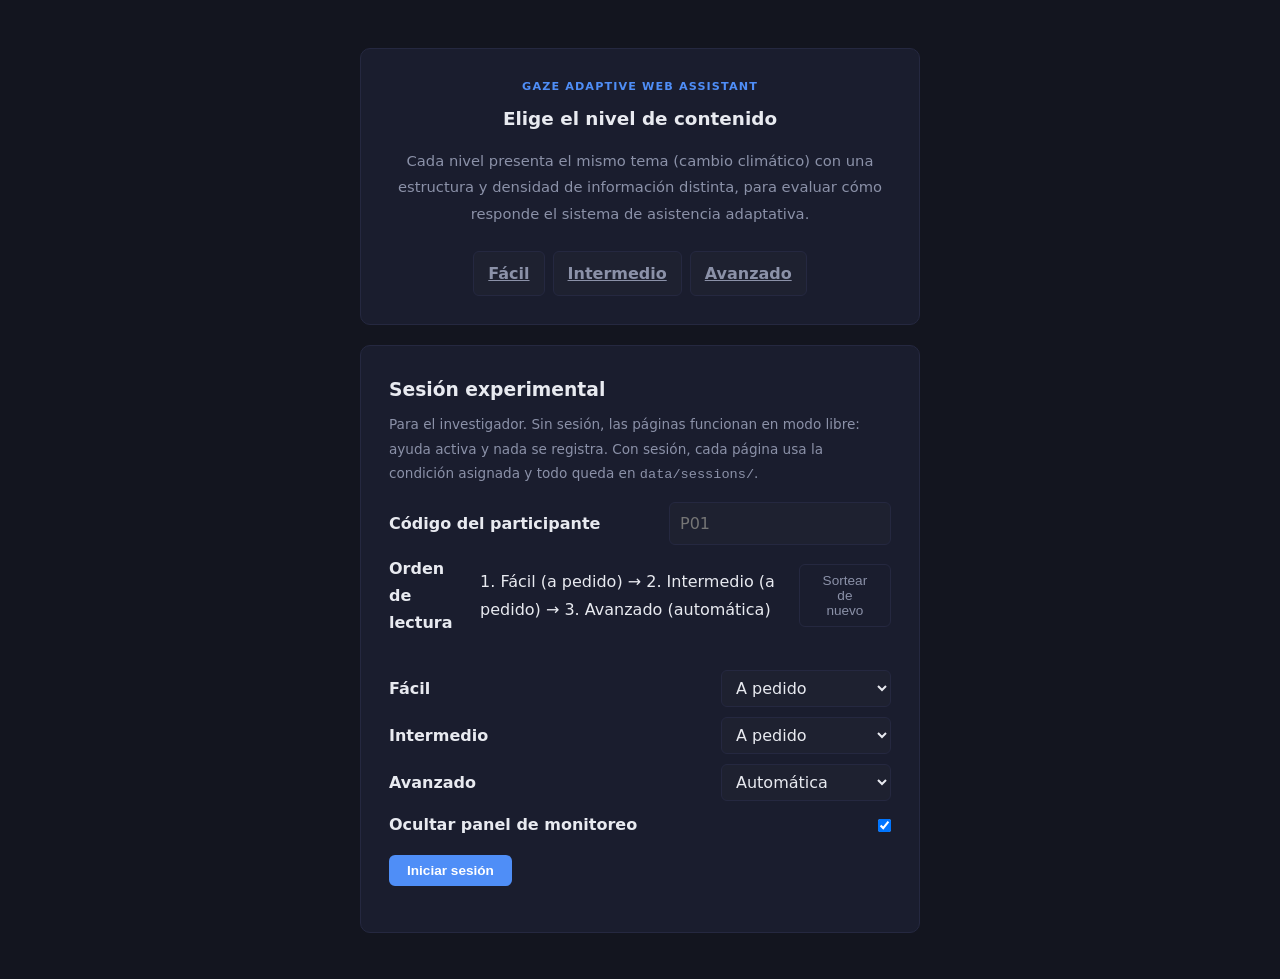
==== commit d6aece39: "Prueba piloto" ====
--- a/frontend/index.html
+++ b/frontend/index.html
@@ -34,13 +34,13 @@
                 información distinta, para evaluar cómo responde el sistema de asistencia adaptativa.
             </p>
             <div class="difficulty-buttons" style="justify-content:center;">
-                <a class="difficulty-button" href="facil.html">Fácil</a>
-                <a class="difficulty-button" href="intermedio.html">Intermedio</a>
-                <a class="difficulty-button" href="avanzado.html">Avanzado</a>
+                <a class="difficulty-button" href="siteA.html">Fácil</a>
+                <a class="difficulty-button" href="siteB.html">Intermedio</a>
+                <a class="difficulty-button" href="siteC.html">Avanzado</a>
             </div>
         </div>
 
-        <!-- Panel del investigador: sesión experimental (intra-sujeto) -->
+        <!-- Panel del investigador -->
         <div class="article-card session-card">
             <h3>Sesión experimental</h3>
             <p class="hint">
@@ -55,9 +55,12 @@
                     <input type="text" id="participant" placeholder="P01" maxlength="20" autocomplete="off" />
                 </div>
                 <div class="session-row">
-                    <label>Orden de lectura (al azar)</label>
+                    <label>Orden de lectura</label>
                     <span id="order-label"></span>
                     <button class="btn-outline" id="reshuffle" type="button">Sortear de nuevo</button>
+                </div>
+                <div class="session-row">
+                    <span class="hint" id="assignment-note"></span>
                 </div>
                 <div class="session-row">
                     <label for="cond-facil">Fácil</label>
@@ -93,13 +96,11 @@
     </div>
 
     <script src="js/session.js"></script>
+    <script src="js/asignacion.js"></script>
     <script>
-        // Diseño (acordado con la asesora, 2026-10-20): se comparan DOS métodos,
-        // ayuda automática (por conducta) y ayuda a pedido. El ORDEN de las
-        // páginas es aleatorio para cada participante. Métodos (2026-10-20):
-        // fácil siempre a pedido; intermedia y avanzada al azar, una con cada
-        // método, así cada persona prueba los dos (necesario para el
-        // cuestionario post-experimento). Se puede volver a sortear o ajustar.
+        // Dos métodos: ayuda automática y a pedido. Con un código del sorteo previo
+        // (js/asignacion.js, de evaluation/generar_asignacion.py) el orden y los
+        // métodos quedan fijos; con otro código (pruebas) se sortean al momento.
         const PAGES = ["facil", "intermedio", "avanzado"];
         const PAGE_NAMES = { facil: "Fácil", intermedio: "Intermedio", avanzado: "Avanzado" };
         const METHOD_NAMES = { ayuda: "automática", a_pedido: "a pedido" };
@@ -111,9 +112,8 @@
                 const j = Math.floor(Math.random() * (i + 1));
                 [order[i], order[j]] = [order[j], order[i]];
             }
-            // Fácil SIEMPRE "a pedido": casi no tiene párrafos difíciles, así que
-            // con la ayuda automática nunca aparecería ayuda. Intermedia y
-            // avanzada: al azar, una con cada método (así todos prueban ambos).
+            // Fácil siempre "a pedido" (casi sin párrafos difíciles); intermedia y
+            // avanzada, una con cada método.
             const autoPage = Math.random() < 0.5 ? "intermedio" : "avanzado";
             document.getElementById("cond-facil").value = "a_pedido";
             document.getElementById("cond-intermedio").value = autoPage === "intermedio" ? "ayuda" : "a_pedido";
@@ -131,11 +131,9 @@
         const participantInput = document.getElementById("participant");
         const statusBox = document.getElementById("session-status");
 
-        // Cada participante empieza con el ritmo de lectura promedio: se borra
-        // el ritmo aprendido en la pestaña (gaze.js lo guarda entre páginas).
+        // Cada participante empieza sin ritmo aprendido ni corrección de la mirada.
         function resetLearnedPace() {
             try { sessionStorage.removeItem("gazeReadingPace"); } catch (error) { /* nada que borrar */ }
-            // La corrección de la mirada es de cada persona: se mide de nuevo.
             try { sessionStorage.removeItem("gazeCorrection"); } catch (error) { /* nada que borrar */ }
         }
 
@@ -144,8 +142,29 @@
             statusBox.classList.toggle("is-error", isError);
         }
 
+        // Código de la lista del sorteo previo: orden y métodos fijos (no editables).
+        function applyAssignment() {
+            const code = participantInput.value.trim().toUpperCase();
+            const fixed = (typeof ASIGNACION !== "undefined") ? ASIGNACION[code] : null;
+            const note = document.getElementById("assignment-note");
+            if (fixed) {
+                currentOrder = [...fixed.order];
+                PAGES.forEach(p => { document.getElementById(`cond-${p}`).value = fixed.plan[p]; });
+                note.textContent = `Sorteo previo: ${code} tiene el orden y los métodos fijados (evaluation/asignacion_participantes.csv).`;
+                renderOrder();
+            } else if (document.getElementById("reshuffle").disabled) {
+                note.textContent = "Código fuera del sorteo previo (prueba): orden y métodos al azar.";
+                shuffle();
+            } else {
+                note.textContent = code ? "Código fuera del sorteo previo (prueba): orden y métodos al azar." : "";
+            }
+            document.getElementById("reshuffle").disabled = Boolean(fixed);
+            PAGES.forEach(p => { document.getElementById(`cond-${p}`).disabled = Boolean(fixed); });
+        }
+
         document.getElementById("reshuffle").addEventListener("click", shuffle);
         PAGES.forEach(p => document.getElementById(`cond-${p}`).addEventListener("change", renderOrder));
+        participantInput.addEventListener("input", applyAssignment);
         shuffle();
 
         function renderSessionState() {
@@ -219,13 +238,9 @@
             window.location.reload();
         });
 
-        // Pantalla de bienvenida (2026-10-20): al iniciar la sesión, el
-        // investigador muestra esta pantalla (tapa los parámetros de la sesión)
-        // y el participante pulsa "Iniciar" cuando está listo. Las mismas
-        // instrucciones para todos, sin mencionar niveles ni métodos.
+        // Bienvenida: tapa los parámetros; mismas instrucciones para todos.
         function showWelcome() {
-            // Se lee la sesión recién guardada: ExperimentSession.session es la
-            // copia del momento en que cargó la página (aún sin sesión).
+            // La sesión recién guardada (ExperimentSession.session es de antes).
             let session = ExperimentSession.session;
             try { session = JSON.parse(sessionStorage.getItem(SESSION_STORAGE_KEY)) || session; } catch (error) { /* se usa la copia */ }
             const overlay = document.createElement("div");
@@ -236,8 +251,9 @@
                     <h2>Antes de empezar</h2>
                     <p>Vas a leer <strong>3 páginas web</strong>. Léelas con calma, para entenderlas.
                        Mientras lees, el sistema podría ofrecerte ayuda.</p>
-                    <p>Al terminar cada página web pulsa <strong>"Terminé esta página"</strong>: responderás unas
-                       preguntas en el Excel <strong>sin volver a la página web</strong> y podrás descansar.</p>
+                    <p>Al terminar cada página web pulsa <strong>"Terminé esta página"</strong>, marca lo que te costó
+                       entender y luego descansarás un minuto y medio (la siguiente página empieza sola).
+                       Al final de las 3 páginas web responderás unas preguntas en el Excel.</p>
                     <p class="pause-note">Cuando estés listo(a), pulsa Iniciar.</p>
                     <button type="button" class="btn-primary pause-done">Iniciar</button>
                 </div>`;
@@ -248,8 +264,7 @@
             });
         }
 
-        // Al volver de la última página: pantalla de cierre (cuestionarios
-        // finales). El enlace pequeño de abajo es para el investigador.
+        // Cierre tras la última página (el botón de abajo es para el investigador).
         function showFinished() {
             const overlay = document.createElement("div");
             overlay.className = "pause-overlay";
@@ -257,7 +272,8 @@
                 <div class="pause-card">
                     <p class="pause-step">Páginas web terminadas</p>
                     <h2>¡Gracias!</h2>
-                    <p>Por último, responde en el Excel las hojas <strong>«SUS»</strong> y
+                    <p>Por último, responde en el Excel las hojas en este orden:
+                       <strong>«Comprensión»</strong>, <strong>«NASA-TLX»</strong>, <strong>«SUS»</strong> y
                        <strong>«Post-experimento»</strong>.</p>
                     <p class="pause-note">Cuando termines, avisa al investigador.</p>
                     <button type="button" class="btn-outline pause-researcher">Investigador: ver sesión</button>
--- a/frontend/css/page.css
+++ b/frontend/css/page.css
@@ -494,18 +494,6 @@
     color: var(--text-muted);
 }
 
-.footer-links {
-    display: flex;
-    gap: 20px;
-}
-
-.footer-links a {
-    color: var(--text-muted);
-    text-decoration: none;
-    transition: color var(--transition);
-}
-.footer-links a:hover { color: var(--text-secondary); }
-
 /* ─── Marcado de dificultad (sesión experimental, marking.js) ───── */
 .marking-start {
     position: fixed;
--- a/frontend/css/temas.css
+++ b/frontend/css/temas.css
@@ -1,14 +1,7 @@
 /* ═══════════════════════════════════════════════════════════════
-   Temas por página (2026-10-17)
-   Cada página imita un tipo de sitio real y distinto:
-     fácil      → revista de divulgación (EcoFácil): clara, verde, amable
-     intermedio → enciclopedia en línea (EcoWiki): estilo wiki
-     avanzado   → revista científica (J. Clim. Res.): artículo académico
-   SOLO cambia el aspecto (colores, tipografía, bordes, espacios): el HTML
-   y el texto no cambian, porque el sistema identifica cada bloque por su
-   posición en la página (preguntas ligadas a bloques, registro).
-   Para volver al diseño anterior: quitar el <link> a este archivo
-   (respaldo en respaldos/diseno_antes_2026-10-17/).
+   Tema de cada página: siteA divulgación (EcoPlaneta), siteB enciclopedia
+   (EcoWiki), siteC revista científica (J. Clim. Res.). Solo aspecto: no cambiar
+   la estructura HTML (los bloques se identifican por su posición).
    ═══════════════════════════════════════════════════════════════ */
 
 /* ─── Base clara común ───────────────────────────────────────── */
@@ -39,13 +32,10 @@
     color: var(--text-primary);
 }
 
-/* En sesión no se muestra el contorno que sigue la mirada: el participante lo
-   perseguía con la vista y le revelaba el seguimiento. Solo es un indicador:
-   el análisis depende del tiempo en el elemento, no del contorno. */
+/* En sesión, sin contorno de la mirada (el participante lo perseguía). */
 .in-session .gaze-highlight { outline: none !important; }
 
-/* En sesión no se muestra la barra "Fácil / Intermedio / Avanzado":
-   revelaba el nivel de dificultad al participante. */
+/* En sesión, sin la barra de navegación entre páginas. */
 .in-session .level-nav { display: none; }
 
 /* Botones sin función dentro del artículo (adorno): fuera de la vista. */
@@ -72,7 +62,7 @@
 body[data-level] .chart-caption,
 body[data-level] figcaption { color: var(--text-muted); }
 
-/* ═══ 1. FÁCIL · EcoFácil (revista de divulgación) ═══════════════ */
+/* ═══ 1. FÁCIL · EcoPlaneta (revista de divulgación) ═══════════════ */
 body[data-level="easy"] {
     --page-bg:   #f2f8f4;
     --nav-bg:    #ffffff;
@@ -345,6 +335,7 @@
 .pause-step { font-size: 0.85rem; font-weight: 700; text-transform: uppercase; letter-spacing: 0.06em; color: #6b7280 !important; }
 .pause-note { font-size: 0.85rem; color: #6b7280 !important; }
 .pause-card .btn-primary { margin-top: 10px; padding: 10px 20px; font-size: 1rem; }
+.pause-countdown { font-size: 2.4rem; font-weight: 700; font-variant-numeric: tabular-nums; color: #1d2330 !important; margin: 8px 0 0 !important; }
 
 /* ─── Ajustes de orden y espacios (comunes) ──────────────────── */
 /* Una sola línea bajo el título y menos espacio vacío entre secciones. */
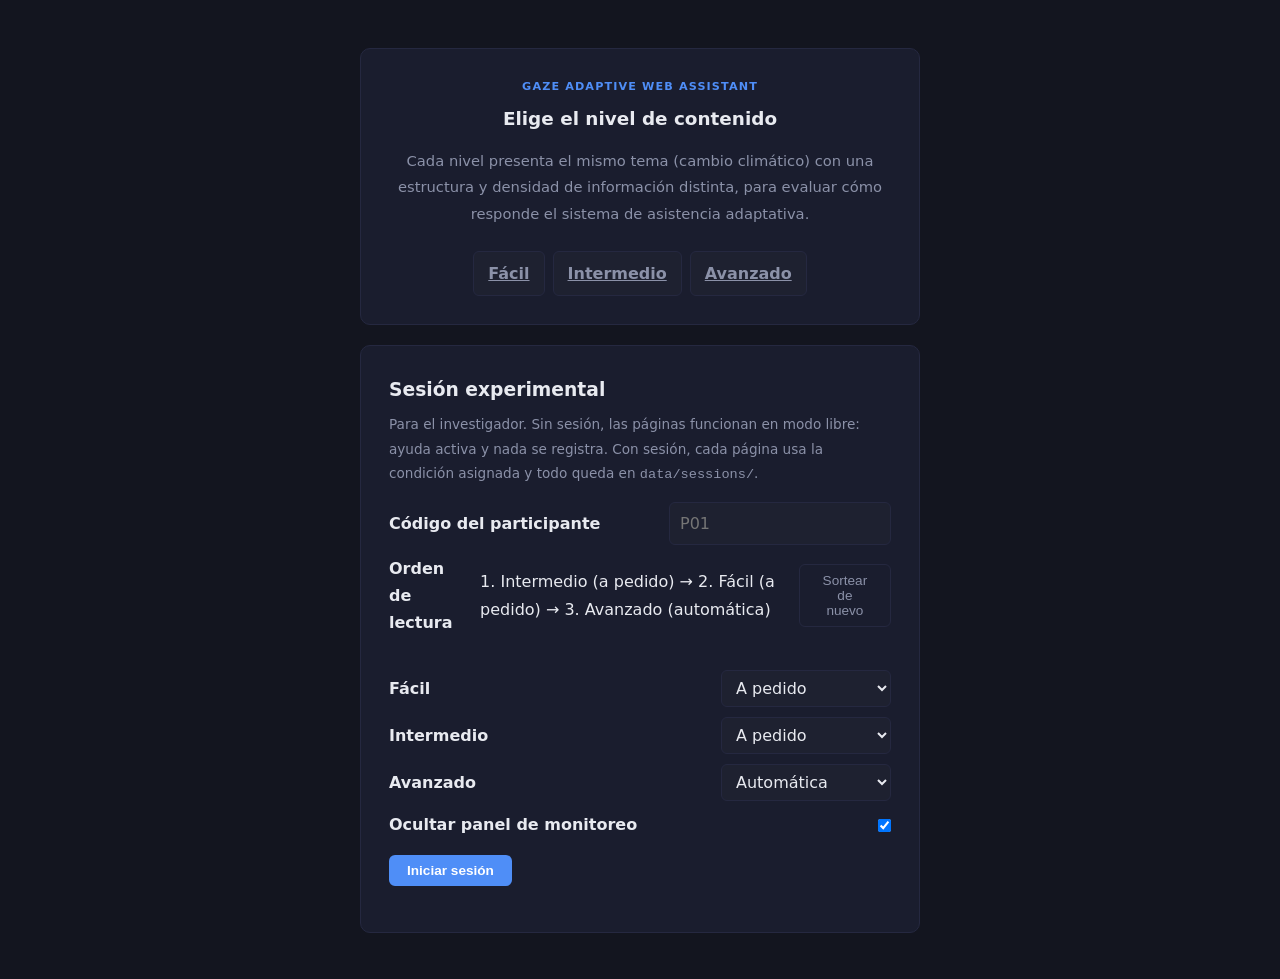
==== commit d3e66750: "Piloto listo" ====
--- a/frontend/index.html
+++ b/frontend/index.html
@@ -273,8 +273,8 @@
                     <p class="pause-step">Páginas web terminadas</p>
                     <h2>¡Gracias!</h2>
                     <p>Por último, responde en el Excel las hojas en este orden:
-                       <strong>«Comprensión»</strong>, <strong>«NASA-TLX»</strong>, <strong>«SUS»</strong> y
-                       <strong>«Post-experimento»</strong>.</p>
+                       <strong>«Comprensión»</strong>, <strong>«NASA-TLX Método 1»</strong>,
+                       <strong>«NASA-TLX Método 2»</strong> y <strong>«Post-experimento»</strong>.</p>
                     <p class="pause-note">Cuando termines, avisa al investigador.</p>
                     <button type="button" class="btn-outline pause-researcher">Investigador: ver sesión</button>
                 </div>`;
--- a/frontend/css/temas.css
+++ b/frontend/css/temas.css
@@ -335,6 +335,8 @@
 .pause-step { font-size: 0.85rem; font-weight: 700; text-transform: uppercase; letter-spacing: 0.06em; color: #6b7280 !important; }
 .pause-note { font-size: 0.85rem; color: #6b7280 !important; }
 .pause-card .btn-primary { margin-top: 10px; padding: 10px 20px; font-size: 1rem; }
+.pause-row { display: flex; align-items: center; justify-content: center; gap: 18px; margin-top: 8px; }
+.pause-row .pause-skip { padding: 8px 16px; font-size: 0.9rem; }
 .pause-countdown { font-size: 2.4rem; font-weight: 700; font-variant-numeric: tabular-nums; color: #1d2330 !important; margin: 8px 0 0 !important; }
 
 /* ─── Ajustes de orden y espacios (comunes) ──────────────────── */
